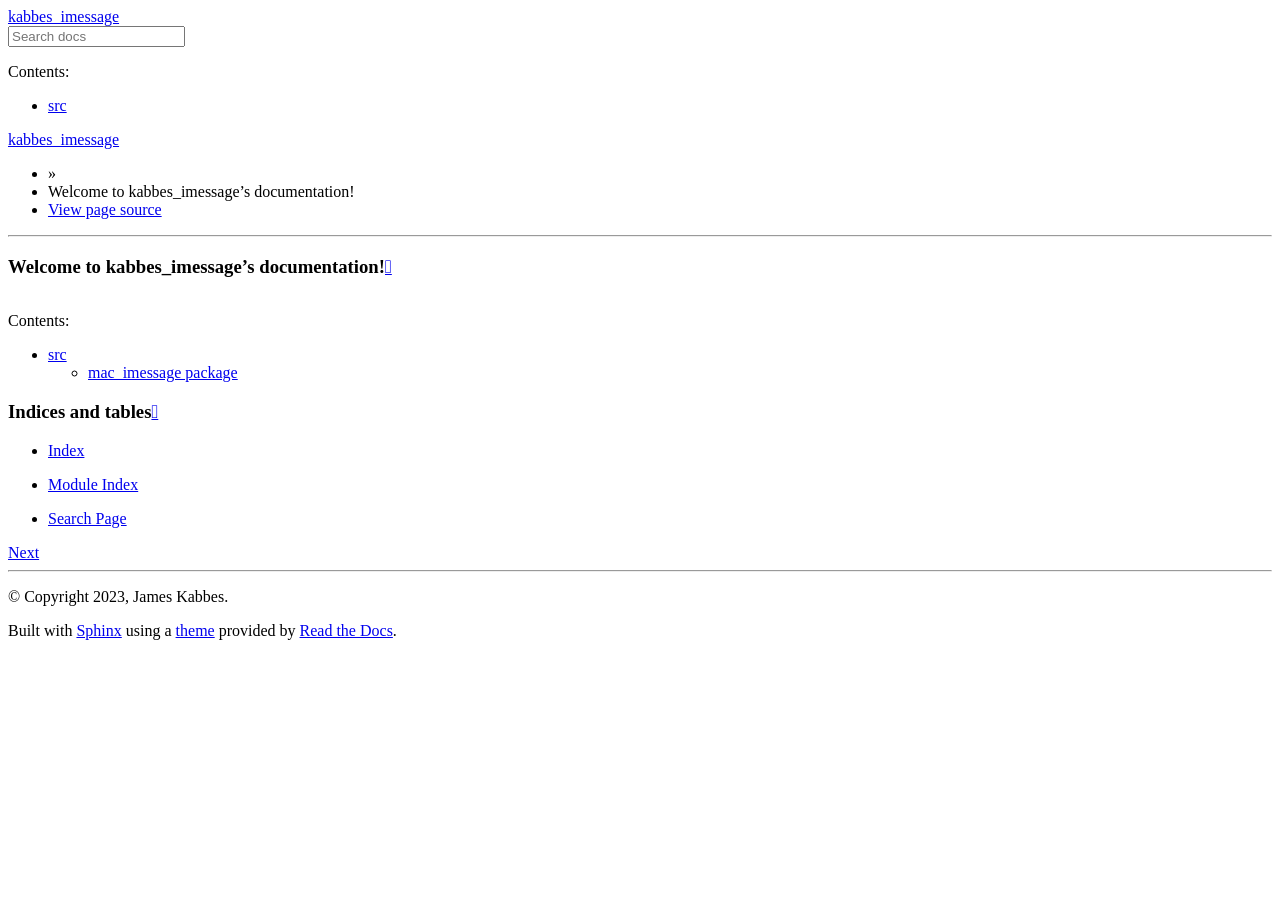
==== docs/index.html @ fc996953 "adding documentation" ====
<!DOCTYPE html>
<html class="writer-html5" lang="en" >
<head>
  <meta charset="utf-8" /><meta name="generator" content="Docutils 0.19: https://docutils.sourceforge.io/" />

  <meta name="viewport" content="width=device-width, initial-scale=1.0" />
  <title>Welcome to kabbes_imessage’s documentation! &mdash; kabbes_imessage 0.2.0 documentation</title>
      <link rel="stylesheet" href="_static/pygments.css" type="text/css" />
      <link rel="stylesheet" href="_static/css/theme.css" type="text/css" />
  <!--[if lt IE 9]>
    <script src="_static/js/html5shiv.min.js"></script>
  <![endif]-->
  
        <script data-url_root="./" id="documentation_options" src="_static/documentation_options.js"></script>
        <script src="_static/doctools.js"></script>
        <script src="_static/sphinx_highlight.js"></script>
    <script src="_static/js/theme.js"></script>
    <link rel="index" title="Index" href="genindex.html" />
    <link rel="search" title="Search" href="search.html" />
    <link rel="next" title="src" href="modules.html" /> 
</head>

<body class="wy-body-for-nav"> 
  <div class="wy-grid-for-nav">
    <nav data-toggle="wy-nav-shift" class="wy-nav-side">
      <div class="wy-side-scroll">
        <div class="wy-side-nav-search" >
            <a href="#" class="icon icon-home"> kabbes_imessage
          </a>
<div role="search">
  <form id="rtd-search-form" class="wy-form" action="search.html" method="get">
    <input type="text" name="q" placeholder="Search docs" />
    <input type="hidden" name="check_keywords" value="yes" />
    <input type="hidden" name="area" value="default" />
  </form>
</div>
        </div><div class="wy-menu wy-menu-vertical" data-spy="affix" role="navigation" aria-label="Navigation menu">
              <p class="caption" role="heading"><span class="caption-text">Contents:</span></p>
<ul>
<li class="toctree-l1"><a class="reference internal" href="modules.html">src</a></li>
</ul>

        </div>
      </div>
    </nav>

    <section data-toggle="wy-nav-shift" class="wy-nav-content-wrap"><nav class="wy-nav-top" aria-label="Mobile navigation menu" >
          <i data-toggle="wy-nav-top" class="fa fa-bars"></i>
          <a href="#">kabbes_imessage</a>
      </nav>

      <div class="wy-nav-content">
        <div class="rst-content">
          <div role="navigation" aria-label="Page navigation">
  <ul class="wy-breadcrumbs">
      <li><a href="#" class="icon icon-home"></a> &raquo;</li>
      <li>Welcome to kabbes_imessage’s documentation!</li>
      <li class="wy-breadcrumbs-aside">
            <a href="_sources/index.rst.txt" rel="nofollow"> View page source</a>
      </li>
  </ul>
  <hr/>
</div>
          <div role="main" class="document" itemscope="itemscope" itemtype="http://schema.org/Article">
           <div itemprop="articleBody">
             
  <section id="welcome-to-kabbes-imessage-s-documentation">
<h1>Welcome to kabbes_imessage’s documentation!<a class="headerlink" href="#welcome-to-kabbes-imessage-s-documentation" title="Permalink to this heading"></a></h1>
<table class="autosummary longtable docutils align-default">
<tbody>
</tbody>
</table>
<div class="toctree-wrapper compound">
<p class="caption" role="heading"><span class="caption-text">Contents:</span></p>
<ul>
<li class="toctree-l1"><a class="reference internal" href="modules.html">src</a><ul>
<li class="toctree-l2"><a class="reference internal" href="mac_imessage.html">mac_imessage package</a></li>
</ul>
</li>
</ul>
</div>
</section>
<section id="indices-and-tables">
<h1>Indices and tables<a class="headerlink" href="#indices-and-tables" title="Permalink to this heading"></a></h1>
<ul class="simple">
<li><p><a class="reference internal" href="genindex.html"><span class="std std-ref">Index</span></a></p></li>
<li><p><a class="reference internal" href="py-modindex.html"><span class="std std-ref">Module Index</span></a></p></li>
<li><p><a class="reference internal" href="search.html"><span class="std std-ref">Search Page</span></a></p></li>
</ul>
</section>


           </div>
          </div>
          <footer><div class="rst-footer-buttons" role="navigation" aria-label="Footer">
        <a href="modules.html" class="btn btn-neutral float-right" title="src" accesskey="n" rel="next">Next <span class="fa fa-arrow-circle-right" aria-hidden="true"></span></a>
    </div>

  <hr/>

  <div role="contentinfo">
    <p>&#169; Copyright 2023, James Kabbes.</p>
  </div>

  Built with <a href="https://www.sphinx-doc.org/">Sphinx</a> using a
    <a href="https://github.com/readthedocs/sphinx_rtd_theme">theme</a>
    provided by <a href="https://readthedocs.org">Read the Docs</a>.
   

</footer>
        </div>
      </div>
    </section>
  </div>
  <script>
      jQuery(function () {
          SphinxRtdTheme.Navigation.enable(true);
      });
  </script> 

</body>
</html>
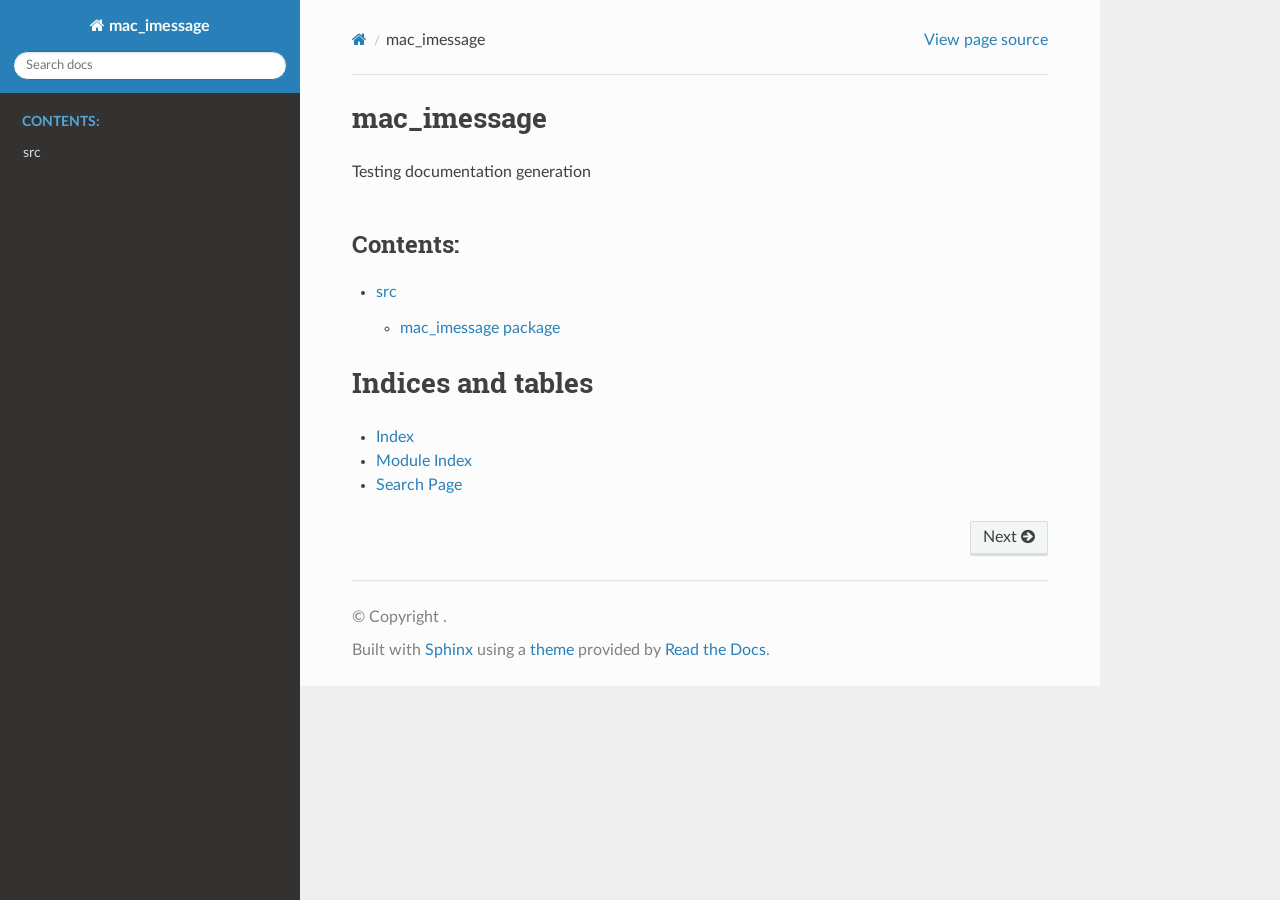
==== commit ef1112e9: "Auto-generated documentation for mac_imessage version 0.3.0" ====
--- a/docs/index.html
+++ b/docs/index.html
@@ -1,19 +1,23 @@
 <!DOCTYPE html>
-<html class="writer-html5" lang="en" >
+<html class="writer-html5" lang="en" data-content_root="./">
 <head>
-  <meta charset="utf-8" /><meta name="generator" content="Docutils 0.19: https://docutils.sourceforge.io/" />
+  <meta charset="utf-8" /><meta name="viewport" content="width=device-width, initial-scale=1" />
 
   <meta name="viewport" content="width=device-width, initial-scale=1.0" />
-  <title>Welcome to kabbes_imessage’s documentation! &mdash; kabbes_imessage 0.2.0 documentation</title>
-      <link rel="stylesheet" href="_static/pygments.css" type="text/css" />
-      <link rel="stylesheet" href="_static/css/theme.css" type="text/css" />
+  <title>mac_imessage &mdash; mac_imessage 0.3.0 documentation</title>
+      <link rel="stylesheet" type="text/css" href="_static/pygments.css?v=80d5e7a1" />
+      <link rel="stylesheet" type="text/css" href="_static/css/theme.css?v=19f00094" />
+
+  
   <!--[if lt IE 9]>
     <script src="_static/js/html5shiv.min.js"></script>
   <![endif]-->
   
-        <script data-url_root="./" id="documentation_options" src="_static/documentation_options.js"></script>
-        <script src="_static/doctools.js"></script>
-        <script src="_static/sphinx_highlight.js"></script>
+        <script src="_static/jquery.js?v=5d32c60e"></script>
+        <script src="_static/_sphinx_javascript_frameworks_compat.js?v=2cd50e6c"></script>
+        <script src="_static/documentation_options.js?v=e259d695"></script>
+        <script src="_static/doctools.js?v=9a2dae69"></script>
+        <script src="_static/sphinx_highlight.js?v=dc90522c"></script>
     <script src="_static/js/theme.js"></script>
     <link rel="index" title="Index" href="genindex.html" />
     <link rel="search" title="Search" href="search.html" />
@@ -25,11 +29,15 @@
     <nav data-toggle="wy-nav-shift" class="wy-nav-side">
       <div class="wy-side-scroll">
         <div class="wy-side-nav-search" >
-            <a href="#" class="icon icon-home"> kabbes_imessage
+
+          
+          
+          <a href="#" class="icon icon-home">
+            mac_imessage
           </a>
 <div role="search">
   <form id="rtd-search-form" class="wy-form" action="search.html" method="get">
-    <input type="text" name="q" placeholder="Search docs" />
+    <input type="text" name="q" placeholder="Search docs" aria-label="Search docs" />
     <input type="hidden" name="check_keywords" value="yes" />
     <input type="hidden" name="area" value="default" />
   </form>
@@ -46,15 +54,15 @@
 
     <section data-toggle="wy-nav-shift" class="wy-nav-content-wrap"><nav class="wy-nav-top" aria-label="Mobile navigation menu" >
           <i data-toggle="wy-nav-top" class="fa fa-bars"></i>
-          <a href="#">kabbes_imessage</a>
+          <a href="#">mac_imessage</a>
       </nav>
 
       <div class="wy-nav-content">
         <div class="rst-content">
           <div role="navigation" aria-label="Page navigation">
   <ul class="wy-breadcrumbs">
-      <li><a href="#" class="icon icon-home"></a> &raquo;</li>
-      <li>Welcome to kabbes_imessage’s documentation!</li>
+      <li><a href="#" class="icon icon-home" aria-label="Home"></a></li>
+      <li class="breadcrumb-item active">mac_imessage</li>
       <li class="wy-breadcrumbs-aside">
             <a href="_sources/index.rst.txt" rel="nofollow"> View page source</a>
       </li>
@@ -64,8 +72,9 @@
           <div role="main" class="document" itemscope="itemscope" itemtype="http://schema.org/Article">
            <div itemprop="articleBody">
              
-  <section id="welcome-to-kabbes-imessage-s-documentation">
-<h1>Welcome to kabbes_imessage’s documentation!<a class="headerlink" href="#welcome-to-kabbes-imessage-s-documentation" title="Permalink to this heading"></a></h1>
+  <section id="mac-imessage">
+<h1>mac_imessage<a class="headerlink" href="#mac-imessage" title="Link to this heading"></a></h1>
+<p>Testing documentation generation</p>
 <table class="autosummary longtable docutils align-default">
 <tbody>
 </tbody>
@@ -81,7 +90,7 @@
 </div>
 </section>
 <section id="indices-and-tables">
-<h1>Indices and tables<a class="headerlink" href="#indices-and-tables" title="Permalink to this heading"></a></h1>
+<h1>Indices and tables<a class="headerlink" href="#indices-and-tables" title="Link to this heading"></a></h1>
 <ul class="simple">
 <li><p><a class="reference internal" href="genindex.html"><span class="std std-ref">Index</span></a></p></li>
 <li><p><a class="reference internal" href="py-modindex.html"><span class="std std-ref">Module Index</span></a></p></li>
@@ -99,7 +108,7 @@
   <hr/>
 
   <div role="contentinfo">
-    <p>&#169; Copyright 2023, James Kabbes.</p>
+    <p>&#169; Copyright .</p>
   </div>
 
   Built with <a href="https://www.sphinx-doc.org/">Sphinx</a> using a
--- a/docs/_static/pygments.css
+++ b/docs/_static/pygments.css
@@ -0,0 +1,75 @@
+pre { line-height: 125%; }
+td.linenos .normal { color: inherit; background-color: transparent; padding-left: 5px; padding-right: 5px; }
+span.linenos { color: inherit; background-color: transparent; padding-left: 5px; padding-right: 5px; }
+td.linenos .special { color: #000000; background-color: #ffffc0; padding-left: 5px; padding-right: 5px; }
+span.linenos.special { color: #000000; background-color: #ffffc0; padding-left: 5px; padding-right: 5px; }
+.highlight .hll { background-color: #ffffcc }
+.highlight { background: #f8f8f8; }
+.highlight .c { color: #3D7B7B; font-style: italic } /* Comment */
+.highlight .err { border: 1px solid #FF0000 } /* Error */
+.highlight .k { color: #008000; font-weight: bold } /* Keyword */
+.highlight .o { color: #666666 } /* Operator */
+.highlight .ch { color: #3D7B7B; font-style: italic } /* Comment.Hashbang */
+.highlight .cm { color: #3D7B7B; font-style: italic } /* Comment.Multiline */
+.highlight .cp { color: #9C6500 } /* Comment.Preproc */
+.highlight .cpf { color: #3D7B7B; font-style: italic } /* Comment.PreprocFile */
+.highlight .c1 { color: #3D7B7B; font-style: italic } /* Comment.Single */
+.highlight .cs { color: #3D7B7B; font-style: italic } /* Comment.Special */
+.highlight .gd { color: #A00000 } /* Generic.Deleted */
+.highlight .ge { font-style: italic } /* Generic.Emph */
+.highlight .ges { font-weight: bold; font-style: italic } /* Generic.EmphStrong */
+.highlight .gr { color: #E40000 } /* Generic.Error */
+.highlight .gh { color: #000080; font-weight: bold } /* Generic.Heading */
+.highlight .gi { color: #008400 } /* Generic.Inserted */
+.highlight .go { color: #717171 } /* Generic.Output */
+.highlight .gp { color: #000080; font-weight: bold } /* Generic.Prompt */
+.highlight .gs { font-weight: bold } /* Generic.Strong */
+.highlight .gu { color: #800080; font-weight: bold } /* Generic.Subheading */
+.highlight .gt { color: #0044DD } /* Generic.Traceback */
+.highlight .kc { color: #008000; font-weight: bold } /* Keyword.Constant */
+.highlight .kd { color: #008000; font-weight: bold } /* Keyword.Declaration */
+.highlight .kn { color: #008000; font-weight: bold } /* Keyword.Namespace */
+.highlight .kp { color: #008000 } /* Keyword.Pseudo */
+.highlight .kr { color: #008000; font-weight: bold } /* Keyword.Reserved */
+.highlight .kt { color: #B00040 } /* Keyword.Type */
+.highlight .m { color: #666666 } /* Literal.Number */
+.highlight .s { color: #BA2121 } /* Literal.String */
+.highlight .na { color: #687822 } /* Name.Attribute */
+.highlight .nb { color: #008000 } /* Name.Builtin */
+.highlight .nc { color: #0000FF; font-weight: bold } /* Name.Class */
+.highlight .no { color: #880000 } /* Name.Constant */
+.highlight .nd { color: #AA22FF } /* Name.Decorator */
+.highlight .ni { color: #717171; font-weight: bold } /* Name.Entity */
+.highlight .ne { color: #CB3F38; font-weight: bold } /* Name.Exception */
+.highlight .nf { color: #0000FF } /* Name.Function */
+.highlight .nl { color: #767600 } /* Name.Label */
+.highlight .nn { color: #0000FF; font-weight: bold } /* Name.Namespace */
+.highlight .nt { color: #008000; font-weight: bold } /* Name.Tag */
+.highlight .nv { color: #19177C } /* Name.Variable */
+.highlight .ow { color: #AA22FF; font-weight: bold } /* Operator.Word */
+.highlight .w { color: #bbbbbb } /* Text.Whitespace */
+.highlight .mb { color: #666666 } /* Literal.Number.Bin */
+.highlight .mf { color: #666666 } /* Literal.Number.Float */
+.highlight .mh { color: #666666 } /* Literal.Number.Hex */
+.highlight .mi { color: #666666 } /* Literal.Number.Integer */
+.highlight .mo { color: #666666 } /* Literal.Number.Oct */
+.highlight .sa { color: #BA2121 } /* Literal.String.Affix */
+.highlight .sb { color: #BA2121 } /* Literal.String.Backtick */
+.highlight .sc { color: #BA2121 } /* Literal.String.Char */
+.highlight .dl { color: #BA2121 } /* Literal.String.Delimiter */
+.highlight .sd { color: #BA2121; font-style: italic } /* Literal.String.Doc */
+.highlight .s2 { color: #BA2121 } /* Literal.String.Double */
+.highlight .se { color: #AA5D1F; font-weight: bold } /* Literal.String.Escape */
+.highlight .sh { color: #BA2121 } /* Literal.String.Heredoc */
+.highlight .si { color: #A45A77; font-weight: bold } /* Literal.String.Interpol */
+.highlight .sx { color: #008000 } /* Literal.String.Other */
+.highlight .sr { color: #A45A77 } /* Literal.String.Regex */
+.highlight .s1 { color: #BA2121 } /* Literal.String.Single */
+.highlight .ss { color: #19177C } /* Literal.String.Symbol */
+.highlight .bp { color: #008000 } /* Name.Builtin.Pseudo */
+.highlight .fm { color: #0000FF } /* Name.Function.Magic */
+.highlight .vc { color: #19177C } /* Name.Variable.Class */
+.highlight .vg { color: #19177C } /* Name.Variable.Global */
+.highlight .vi { color: #19177C } /* Name.Variable.Instance */
+.highlight .vm { color: #19177C } /* Name.Variable.Magic */
+.highlight .il { color: #666666 } /* Literal.Number.Integer.Long */
--- a/docs/_static/css/theme.css
+++ b/docs/_static/css/theme.css
@@ -0,0 +1,4 @@
+html{box-sizing:border-box}*,:after,:before{box-sizing:inherit}article,aside,details,figcaption,figure,footer,header,hgroup,nav,section{display:block}audio,canvas,video{display:inline-block;*display:inline;*zoom:1}[hidden],audio:not([controls]){display:none}*{-webkit-box-sizing:border-box;-moz-box-sizing:border-box;box-sizing:border-box}html{font-size:100%;-webkit-text-size-adjust:100%;-ms-text-size-adjust:100%}body{margin:0}a:active,a:hover{outline:0}abbr[title]{border-bottom:1px dotted}b,strong{font-weight:700}blockquote{margin:0}dfn{font-style:italic}ins{background:#ff9;text-decoration:none}ins,mark{color:#000}mark{background:#ff0;font-style:italic;font-weight:700}.rst-content code,.rst-content tt,code,kbd,pre,samp{font-family:monospace,serif;_font-family:courier new,monospace;font-size:1em}pre{white-space:pre}q{quotes:none}q:after,q:before{content:"";content:none}small{font-size:85%}sub,sup{font-size:75%;line-height:0;position:relative;vertical-align:baseline}sup{top:-.5em}sub{bottom:-.25em}dl,ol,ul{margin:0;padding:0;list-style:none;list-style-image:none}li{list-style:none}dd{margin:0}img{border:0;-ms-interpolation-mode:bicubic;vertical-align:middle;max-width:100%}svg:not(:root){overflow:hidden}figure,form{margin:0}label{cursor:pointer}button,input,select,textarea{font-size:100%;margin:0;vertical-align:baseline;*vertical-align:middle}button,input{line-height:normal}button,input[type=button],input[type=reset],input[type=submit]{cursor:pointer;-webkit-appearance:button;*overflow:visible}button[disabled],input[disabled]{cursor:default}input[type=search]{-webkit-appearance:textfield;-moz-box-sizing:content-box;-webkit-box-sizing:content-box;box-sizing:content-box}textarea{resize:vertical}table{border-collapse:collapse;border-spacing:0}td{vertical-align:top}.chromeframe{margin:.2em 0;background:#ccc;color:#000;padding:.2em 0}.ir{display:block;border:0;text-indent:-999em;overflow:hidden;background-color:transparent;background-repeat:no-repeat;text-align:left;direction:ltr;*line-height:0}.ir br{display:none}.hidden{display:none!important;visibility:hidden}.visuallyhidden{border:0;clip:rect(0 0 0 0);height:1px;margin:-1px;overflow:hidden;padding:0;position:absolute;width:1px}.visuallyhidden.focusable:active,.visuallyhidden.focusable:focus{clip:auto;height:auto;margin:0;overflow:visible;position:static;width:auto}.invisible{visibility:hidden}.relative{position:relative}big,small{font-size:100%}@media print{body,html,section{background:none!important}*{box-shadow:none!important;text-shadow:none!important;filter:none!important;-ms-filter:none!important}a,a:visited{text-decoration:underline}.ir a:after,a[href^="#"]:after,a[href^="javascript:"]:after{content:""}blockquote,pre{page-break-inside:avoid}thead{display:table-header-group}img,tr{page-break-inside:avoid}img{max-width:100%!important}@page{margin:.5cm}.rst-content .toctree-wrapper>p.caption,h2,h3,p{orphans:3;widows:3}.rst-content .toctree-wrapper>p.caption,h2,h3{page-break-after:avoid}}.btn,.fa:before,.icon:before,.rst-content .admonition,.rst-content .admonition-title:before,.rst-content .admonition-todo,.rst-content .attention,.rst-content .caution,.rst-content .code-block-caption .headerlink:before,.rst-content .danger,.rst-content .eqno .headerlink:before,.rst-content .error,.rst-content .hint,.rst-content .important,.rst-content .note,.rst-content .seealso,.rst-content .tip,.rst-content .warning,.rst-content code.download span:first-child:before,.rst-content dl dt .headerlink:before,.rst-content h1 .headerlink:before,.rst-content h2 .headerlink:before,.rst-content h3 .headerlink:before,.rst-content h4 .headerlink:before,.rst-content h5 .headerlink:before,.rst-content h6 .headerlink:before,.rst-content p.caption .headerlink:before,.rst-content p .headerlink:before,.rst-content table>caption .headerlink:before,.rst-content tt.download span:first-child:before,.wy-alert,.wy-dropdown .caret:before,.wy-inline-validate.wy-inline-validate-danger .wy-input-context:before,.wy-inline-validate.wy-inline-validate-info .wy-input-context:before,.wy-inline-validate.wy-inline-validate-success .wy-input-context:before,.wy-inline-validate.wy-inline-validate-warning .wy-input-context:before,.wy-menu-vertical li.current>a button.toctree-expand:before,.wy-menu-vertical li.on a button.toctree-expand:before,.wy-menu-vertical li button.toctree-expand:before,input[type=color],input[type=date],input[type=datetime-local],input[type=datetime],input[type=email],input[type=month],input[type=number],input[type=password],input[type=search],input[type=tel],input[type=text],input[type=time],input[type=url],input[type=week],select,textarea{-webkit-font-smoothing:antialiased}.clearfix{*zoom:1}.clearfix:after,.clearfix:before{display:table;content:""}.clearfix:after{clear:both}/*!
+ *  Font Awesome 4.7.0 by @davegandy - http://fontawesome.io - @fontawesome
+ *  License - http://fontawesome.io/license (Font: SIL OFL 1.1, CSS: MIT License)
+ */@font-face{font-family:FontAwesome;src:url(fonts/fontawesome-webfont.eot?674f50d287a8c48dc19ba404d20fe713);src:url(fonts/fontawesome-webfont.eot?674f50d287a8c48dc19ba404d20fe713?#iefix&v=4.7.0) format("embedded-opentype"),url(fonts/fontawesome-webfont.woff2?af7ae505a9eed503f8b8e6982036873e) format("woff2"),url(fonts/fontawesome-webfont.woff?fee66e712a8a08eef5805a46892932ad) format("woff"),url(fonts/fontawesome-webfont.ttf?b06871f281fee6b241d60582ae9369b9) format("truetype"),url(fonts/fontawesome-webfont.svg?912ec66d7572ff821749319396470bde#fontawesomeregular) format("svg");font-weight:400;font-style:normal}.fa,.icon,.rst-content .admonition-title,.rst-content .code-block-caption .headerlink,.rst-content .eqno .headerlink,.rst-content code.download span:first-child,.rst-content dl dt .headerlink,.rst-content h1 .headerlink,.rst-content h2 .headerlink,.rst-content h3 .headerlink,.rst-content h4 .headerlink,.rst-content h5 .headerlink,.rst-content h6 .headerlink,.rst-content p.caption .headerlink,.rst-content p .headerlink,.rst-content table>caption .headerlink,.rst-content tt.download span:first-child,.wy-menu-vertical li.current>a button.toctree-expand,.wy-menu-vertical li.on a button.toctree-expand,.wy-menu-vertical li button.toctree-expand{display:inline-block;font:normal normal normal 14px/1 FontAwesome;font-size:inherit;text-rendering:auto;-webkit-font-smoothing:antialiased;-moz-osx-font-smoothing:grayscale}.fa-lg{font-size:1.33333em;line-height:.75em;vertical-align:-15%}.fa-2x{font-size:2em}.fa-3x{font-size:3em}.fa-4x{font-size:4em}.fa-5x{font-size:5em}.fa-fw{width:1.28571em;text-align:center}.fa-ul{padding-left:0;margin-left:2.14286em;list-style-type:none}.fa-ul>li{position:relative}.fa-li{position:absolute;left:-2.14286em;width:2.14286em;top:.14286em;text-align:center}.fa-li.fa-lg{left:-1.85714em}.fa-border{padding:.2em .25em .15em;border:.08em solid #eee;border-radius:.1em}.fa-pull-left{float:left}.fa-pull-right{float:right}.fa-pull-left.icon,.fa.fa-pull-left,.rst-content .code-block-caption .fa-pull-left.headerlink,.rst-content .eqno .fa-pull-left.headerlink,.rst-content .fa-pull-left.admonition-title,.rst-content code.download span.fa-pull-left:first-child,.rst-content dl dt .fa-pull-left.headerlink,.rst-content h1 .fa-pull-left.headerlink,.rst-content h2 .fa-pull-left.headerlink,.rst-content h3 .fa-pull-left.headerlink,.rst-content h4 .fa-pull-left.headerlink,.rst-content h5 .fa-pull-left.headerlink,.rst-content h6 .fa-pull-left.headerlink,.rst-content p .fa-pull-left.headerlink,.rst-content table>caption .fa-pull-left.headerlink,.rst-content tt.download span.fa-pull-left:first-child,.wy-menu-vertical li.current>a button.fa-pull-left.toctree-expand,.wy-menu-vertical li.on a button.fa-pull-left.toctree-expand,.wy-menu-vertical li button.fa-pull-left.toctree-expand{margin-right:.3em}.fa-pull-right.icon,.fa.fa-pull-right,.rst-content .code-block-caption .fa-pull-right.headerlink,.rst-content .eqno .fa-pull-right.headerlink,.rst-content .fa-pull-right.admonition-title,.rst-content code.download span.fa-pull-right:first-child,.rst-content dl dt .fa-pull-right.headerlink,.rst-content h1 .fa-pull-right.headerlink,.rst-content h2 .fa-pull-right.headerlink,.rst-content h3 .fa-pull-right.headerlink,.rst-content h4 .fa-pull-right.headerlink,.rst-content h5 .fa-pull-right.headerlink,.rst-content h6 .fa-pull-right.headerlink,.rst-content p .fa-pull-right.headerlink,.rst-content table>caption .fa-pull-right.headerlink,.rst-content tt.download span.fa-pull-right:first-child,.wy-menu-vertical li.current>a button.fa-pull-right.toctree-expand,.wy-menu-vertical li.on a button.fa-pull-right.toctree-expand,.wy-menu-vertical li button.fa-pull-right.toctree-expand{margin-left:.3em}.pull-right{float:right}.pull-left{float:left}.fa.pull-left,.pull-left.icon,.rst-content .code-block-caption .pull-left.headerlink,.rst-content .eqno .pull-left.headerlink,.rst-content .pull-left.admonition-title,.rst-content code.download span.pull-left:first-child,.rst-content dl dt .pull-left.headerlink,.rst-content h1 .pull-left.headerlink,.rst-content h2 .pull-left.headerlink,.rst-content h3 .pull-left.headerlink,.rst-content h4 .pull-left.headerlink,.rst-content h5 .pull-left.headerlink,.rst-content h6 .pull-left.headerlink,.rst-content p .pull-left.headerlink,.rst-content table>caption .pull-left.headerlink,.rst-content tt.download span.pull-left:first-child,.wy-menu-vertical li.current>a button.pull-left.toctree-expand,.wy-menu-vertical li.on a button.pull-left.toctree-expand,.wy-menu-vertical li button.pull-left.toctree-expand{margin-right:.3em}.fa.pull-right,.pull-right.icon,.rst-content .code-block-caption .pull-right.headerlink,.rst-content .eqno .pull-right.headerlink,.rst-content .pull-right.admonition-title,.rst-content code.download span.pull-right:first-child,.rst-content dl dt .pull-right.headerlink,.rst-content h1 .pull-right.headerlink,.rst-content h2 .pull-right.headerlink,.rst-content h3 .pull-right.headerlink,.rst-content h4 .pull-right.headerlink,.rst-content h5 .pull-right.headerlink,.rst-content h6 .pull-right.headerlink,.rst-content p .pull-right.headerlink,.rst-content table>caption .pull-right.headerlink,.rst-content tt.download span.pull-right:first-child,.wy-menu-vertical li.current>a button.pull-right.toctree-expand,.wy-menu-vertical li.on a button.pull-right.toctree-expand,.wy-menu-vertical li button.pull-right.toctree-expand{margin-left:.3em}.fa-spin{-webkit-animation:fa-spin 2s linear infinite;animation:fa-spin 2s linear infinite}.fa-pulse{-webkit-animation:fa-spin 1s steps(8) infinite;animation:fa-spin 1s steps(8) infinite}@-webkit-keyframes fa-spin{0%{-webkit-transform:rotate(0deg);transform:rotate(0deg)}to{-webkit-transform:rotate(359deg);transform:rotate(359deg)}}@keyframes fa-spin{0%{-webkit-transform:rotate(0deg);transform:rotate(0deg)}to{-webkit-transform:rotate(359deg);transform:rotate(359deg)}}.fa-rotate-90{-ms-filter:"progid:DXImageTransform.Microsoft.BasicImage(rotation=1)";-webkit-transform:rotate(90deg);-ms-transform:rotate(90deg);transform:rotate(90deg)}.fa-rotate-180{-ms-filter:"progid:DXImageTransform.Microsoft.BasicImage(rotation=2)";-webkit-transform:rotate(180deg);-ms-transform:rotate(180deg);transform:rotate(180deg)}.fa-rotate-270{-ms-filter:"progid:DXImageTransform.Microsoft.BasicImage(rotation=3)";-webkit-transform:rotate(270deg);-ms-transform:rotate(270deg);transform:rotate(270deg)}.fa-flip-horizontal{-ms-filter:"progid:DXImageTransform.Microsoft.BasicImage(rotation=0, mirror=1)";-webkit-transform:scaleX(-1);-ms-transform:scaleX(-1);transform:scaleX(-1)}.fa-flip-vertical{-ms-filter:"progid:DXImageTransform.Microsoft.BasicImage(rotation=2, mirror=1)";-webkit-transform:scaleY(-1);-ms-transform:scaleY(-1);transform:scaleY(-1)}:root .fa-flip-horizontal,:root .fa-flip-vertical,:root .fa-rotate-90,:root .fa-rotate-180,:root .fa-rotate-270{filter:none}.fa-stack{position:relative;display:inline-block;width:2em;height:2em;line-height:2em;vertical-align:middle}.fa-stack-1x,.fa-stack-2x{position:absolute;left:0;width:100%;text-align:center}.fa-stack-1x{line-height:inherit}.fa-stack-2x{font-size:2em}.fa-inverse{color:#fff}.fa-glass:before{content:""}.fa-music:before{content:""}.fa-search:before,.icon-search:before{content:""}.fa-envelope-o:before{content:""}.fa-heart:before{content:""}.fa-star:before{content:""}.fa-star-o:before{content:""}.fa-user:before{content:""}.fa-film:before{content:""}.fa-th-large:before{content:""}.fa-th:before{content:""}.fa-th-list:before{content:""}.fa-check:before{content:""}.fa-close:before,.fa-remove:before,.fa-times:before{content:""}.fa-search-plus:before{content:""}.fa-search-minus:before{content:""}.fa-power-off:before{content:""}.fa-signal:before{content:""}.fa-cog:before,.fa-gear:before{content:""}.fa-trash-o:before{content:""}.fa-home:before,.icon-home:before{content:""}.fa-file-o:before{content:""}.fa-clock-o:before{content:""}.fa-road:before{content:""}.fa-download:before,.rst-content code.download span:first-child:before,.rst-content tt.download span:first-child:before{content:""}.fa-arrow-circle-o-down:before{content:""}.fa-arrow-circle-o-up:before{content:""}.fa-inbox:before{content:""}.fa-play-circle-o:before{content:""}.fa-repeat:before,.fa-rotate-right:before{content:""}.fa-refresh:before{content:""}.fa-list-alt:before{content:""}.fa-lock:before{content:""}.fa-flag:before{content:""}.fa-headphones:before{content:""}.fa-volume-off:before{content:""}.fa-volume-down:before{content:""}.fa-volume-up:before{content:""}.fa-qrcode:before{content:""}.fa-barcode:before{content:""}.fa-tag:before{content:""}.fa-tags:before{content:""}.fa-book:before,.icon-book:before{content:""}.fa-bookmark:before{content:""}.fa-print:before{content:""}.fa-camera:before{content:""}.fa-font:before{content:""}.fa-bold:before{content:""}.fa-italic:before{content:""}.fa-text-height:before{content:""}.fa-text-width:before{content:""}.fa-align-left:before{content:""}.fa-align-center:before{content:""}.fa-align-right:before{content:""}.fa-align-justify:before{content:""}.fa-list:before{content:""}.fa-dedent:before,.fa-outdent:before{content:""}.fa-indent:before{content:""}.fa-video-camera:before{content:""}.fa-image:before,.fa-photo:before,.fa-picture-o:before{content:""}.fa-pencil:before{content:""}.fa-map-marker:before{content:""}.fa-adjust:before{content:""}.fa-tint:before{content:""}.fa-edit:before,.fa-pencil-square-o:before{content:""}.fa-share-square-o:before{content:""}.fa-check-square-o:before{content:""}.fa-arrows:before{content:""}.fa-step-backward:before{content:""}.fa-fast-backward:before{content:""}.fa-backward:before{content:""}.fa-play:before{content:""}.fa-pause:before{content:""}.fa-stop:before{content:""}.fa-forward:before{content:""}.fa-fast-forward:before{content:""}.fa-step-forward:before{content:""}.fa-eject:before{content:""}.fa-chevron-left:before{content:""}.fa-chevron-right:before{content:""}.fa-plus-circle:before{content:""}.fa-minus-circle:before{content:""}.fa-times-circle:before,.wy-inline-validate.wy-inline-validate-danger .wy-input-context:before{content:""}.fa-check-circle:before,.wy-inline-validate.wy-inline-validate-success .wy-input-context:before{content:""}.fa-question-circle:before{content:""}.fa-info-circle:before{content:""}.fa-crosshairs:before{content:""}.fa-times-circle-o:before{content:""}.fa-check-circle-o:before{content:""}.fa-ban:before{content:""}.fa-arrow-left:before{content:""}.fa-arrow-right:before{content:""}.fa-arrow-up:before{content:""}.fa-arrow-down:before{content:""}.fa-mail-forward:before,.fa-share:before{content:""}.fa-expand:before{content:""}.fa-compress:before{content:""}.fa-plus:before{content:""}.fa-minus:before{content:""}.fa-asterisk:before{content:""}.fa-exclamation-circle:before,.rst-content .admonition-title:before,.wy-inline-validate.wy-inline-validate-info .wy-input-context:before,.wy-inline-validate.wy-inline-validate-warning .wy-input-context:before{content:""}.fa-gift:before{content:""}.fa-leaf:before{content:""}.fa-fire:before,.icon-fire:before{content:""}.fa-eye:before{content:""}.fa-eye-slash:before{content:""}.fa-exclamation-triangle:before,.fa-warning:before{content:""}.fa-plane:before{content:""}.fa-calendar:before{content:""}.fa-random:before{content:""}.fa-comment:before{content:""}.fa-magnet:before{content:""}.fa-chevron-up:before{content:""}.fa-chevron-down:before{content:""}.fa-retweet:before{content:""}.fa-shopping-cart:before{content:""}.fa-folder:before{content:""}.fa-folder-open:before{content:""}.fa-arrows-v:before{content:""}.fa-arrows-h:before{content:""}.fa-bar-chart-o:before,.fa-bar-chart:before{content:""}.fa-twitter-square:before{content:""}.fa-facebook-square:before{content:""}.fa-camera-retro:before{content:""}.fa-key:before{content:""}.fa-cogs:before,.fa-gears:before{content:""}.fa-comments:before{content:""}.fa-thumbs-o-up:before{content:""}.fa-thumbs-o-down:before{content:""}.fa-star-half:before{content:""}.fa-heart-o:before{content:""}.fa-sign-out:before{content:""}.fa-linkedin-square:before{content:""}.fa-thumb-tack:before{content:""}.fa-external-link:before{content:""}.fa-sign-in:before{content:""}.fa-trophy:before{content:""}.fa-github-square:before{content:""}.fa-upload:before{content:""}.fa-lemon-o:before{content:""}.fa-phone:before{content:""}.fa-square-o:before{content:""}.fa-bookmark-o:before{content:""}.fa-phone-square:before{content:""}.fa-twitter:before{content:""}.fa-facebook-f:before,.fa-facebook:before{content:""}.fa-github:before,.icon-github:before{content:""}.fa-unlock:before{content:""}.fa-credit-card:before{content:""}.fa-feed:before,.fa-rss:before{content:""}.fa-hdd-o:before{content:""}.fa-bullhorn:before{content:""}.fa-bell:before{content:""}.fa-certificate:before{content:""}.fa-hand-o-right:before{content:""}.fa-hand-o-left:before{content:""}.fa-hand-o-up:before{content:""}.fa-hand-o-down:before{content:""}.fa-arrow-circle-left:before,.icon-circle-arrow-left:before{content:""}.fa-arrow-circle-right:before,.icon-circle-arrow-right:before{content:""}.fa-arrow-circle-up:before{content:""}.fa-arrow-circle-down:before{content:""}.fa-globe:before{content:""}.fa-wrench:before{content:""}.fa-tasks:before{content:""}.fa-filter:before{content:""}.fa-briefcase:before{content:""}.fa-arrows-alt:before{content:""}.fa-group:before,.fa-users:before{content:""}.fa-chain:before,.fa-link:before,.icon-link:before{content:""}.fa-cloud:before{content:""}.fa-flask:before{content:""}.fa-cut:before,.fa-scissors:before{content:""}.fa-copy:before,.fa-files-o:before{content:""}.fa-paperclip:before{content:""}.fa-floppy-o:before,.fa-save:before{content:""}.fa-square:before{content:""}.fa-bars:before,.fa-navicon:before,.fa-reorder:before{content:""}.fa-list-ul:before{content:""}.fa-list-ol:before{content:""}.fa-strikethrough:before{content:""}.fa-underline:before{content:""}.fa-table:before{content:""}.fa-magic:before{content:""}.fa-truck:before{content:""}.fa-pinterest:before{content:""}.fa-pinterest-square:before{content:""}.fa-google-plus-square:before{content:""}.fa-google-plus:before{content:""}.fa-money:before{content:""}.fa-caret-down:before,.icon-caret-down:before,.wy-dropdown .caret:before{content:""}.fa-caret-up:before{content:""}.fa-caret-left:before{content:""}.fa-caret-right:before{content:""}.fa-columns:before{content:""}.fa-sort:before,.fa-unsorted:before{content:""}.fa-sort-desc:before,.fa-sort-down:before{content:""}.fa-sort-asc:before,.fa-sort-up:before{content:""}.fa-envelope:before{content:""}.fa-linkedin:before{content:""}.fa-rotate-left:before,.fa-undo:before{content:""}.fa-gavel:before,.fa-legal:before{content:""}.fa-dashboard:before,.fa-tachometer:before{content:""}.fa-comment-o:before{content:""}.fa-comments-o:before{content:""}.fa-bolt:before,.fa-flash:before{content:""}.fa-sitemap:before{content:""}.fa-umbrella:before{content:""}.fa-clipboard:before,.fa-paste:before{content:""}.fa-lightbulb-o:before{content:""}.fa-exchange:before{content:""}.fa-cloud-download:before{content:""}.fa-cloud-upload:before{content:""}.fa-user-md:before{content:""}.fa-stethoscope:before{content:""}.fa-suitcase:before{content:""}.fa-bell-o:before{content:""}.fa-coffee:before{content:""}.fa-cutlery:before{content:""}.fa-file-text-o:before{content:""}.fa-building-o:before{content:""}.fa-hospital-o:before{content:""}.fa-ambulance:before{content:""}.fa-medkit:before{content:""}.fa-fighter-jet:before{content:""}.fa-beer:before{content:""}.fa-h-square:before{content:""}.fa-plus-square:before{content:""}.fa-angle-double-left:before{content:""}.fa-angle-double-right:before{content:""}.fa-angle-double-up:before{content:""}.fa-angle-double-down:before{content:""}.fa-angle-left:before{content:""}.fa-angle-right:before{content:""}.fa-angle-up:before{content:""}.fa-angle-down:before{content:""}.fa-desktop:before{content:""}.fa-laptop:before{content:""}.fa-tablet:before{content:""}.fa-mobile-phone:before,.fa-mobile:before{content:""}.fa-circle-o:before{content:""}.fa-quote-left:before{content:""}.fa-quote-right:before{content:""}.fa-spinner:before{content:""}.fa-circle:before{content:""}.fa-mail-reply:before,.fa-reply:before{content:""}.fa-github-alt:before{content:""}.fa-folder-o:before{content:""}.fa-folder-open-o:before{content:""}.fa-smile-o:before{content:""}.fa-frown-o:before{content:""}.fa-meh-o:before{content:""}.fa-gamepad:before{content:""}.fa-keyboard-o:before{content:""}.fa-flag-o:before{content:""}.fa-flag-checkered:before{content:""}.fa-terminal:before{content:""}.fa-code:before{content:""}.fa-mail-reply-all:before,.fa-reply-all:before{content:""}.fa-star-half-empty:before,.fa-star-half-full:before,.fa-star-half-o:before{content:""}.fa-location-arrow:before{content:""}.fa-crop:before{content:""}.fa-code-fork:before{content:""}.fa-chain-broken:before,.fa-unlink:before{content:""}.fa-question:before{content:""}.fa-info:before{content:""}.fa-exclamation:before{content:""}.fa-superscript:before{content:""}.fa-subscript:before{content:""}.fa-eraser:before{content:""}.fa-puzzle-piece:before{content:""}.fa-microphone:before{content:""}.fa-microphone-slash:before{content:""}.fa-shield:before{content:""}.fa-calendar-o:before{content:""}.fa-fire-extinguisher:before{content:""}.fa-rocket:before{content:""}.fa-maxcdn:before{content:""}.fa-chevron-circle-left:before{content:""}.fa-chevron-circle-right:before{content:""}.fa-chevron-circle-up:before{content:""}.fa-chevron-circle-down:before{content:""}.fa-html5:before{content:""}.fa-css3:before{content:""}.fa-anchor:before{content:""}.fa-unlock-alt:before{content:""}.fa-bullseye:before{content:""}.fa-ellipsis-h:before{content:""}.fa-ellipsis-v:before{content:""}.fa-rss-square:before{content:""}.fa-play-circle:before{content:""}.fa-ticket:before{content:""}.fa-minus-square:before{content:""}.fa-minus-square-o:before,.wy-menu-vertical li.current>a button.toctree-expand:before,.wy-menu-vertical li.on a button.toctree-expand:before{content:""}.fa-level-up:before{content:""}.fa-level-down:before{content:""}.fa-check-square:before{content:""}.fa-pencil-square:before{content:""}.fa-external-link-square:before{content:""}.fa-share-square:before{content:""}.fa-compass:before{content:""}.fa-caret-square-o-down:before,.fa-toggle-down:before{content:""}.fa-caret-square-o-up:before,.fa-toggle-up:before{content:""}.fa-caret-square-o-right:before,.fa-toggle-right:before{content:""}.fa-eur:before,.fa-euro:before{content:""}.fa-gbp:before{content:""}.fa-dollar:before,.fa-usd:before{content:""}.fa-inr:before,.fa-rupee:before{content:""}.fa-cny:before,.fa-jpy:before,.fa-rmb:before,.fa-yen:before{content:""}.fa-rouble:before,.fa-rub:before,.fa-ruble:before{content:""}.fa-krw:before,.fa-won:before{content:""}.fa-bitcoin:before,.fa-btc:before{content:""}.fa-file:before{content:""}.fa-file-text:before{content:""}.fa-sort-alpha-asc:before{content:""}.fa-sort-alpha-desc:before{content:""}.fa-sort-amount-asc:before{content:""}.fa-sort-amount-desc:before{content:""}.fa-sort-numeric-asc:before{content:""}.fa-sort-numeric-desc:before{content:""}.fa-thumbs-up:before{content:""}.fa-thumbs-down:before{content:""}.fa-youtube-square:before{content:""}.fa-youtube:before{content:""}.fa-xing:before{content:""}.fa-xing-square:before{content:""}.fa-youtube-play:before{content:""}.fa-dropbox:before{content:""}.fa-stack-overflow:before{content:""}.fa-instagram:before{content:""}.fa-flickr:before{content:""}.fa-adn:before{content:""}.fa-bitbucket:before,.icon-bitbucket:before{content:""}.fa-bitbucket-square:before{content:""}.fa-tumblr:before{content:""}.fa-tumblr-square:before{content:""}.fa-long-arrow-down:before{content:""}.fa-long-arrow-up:before{content:""}.fa-long-arrow-left:before{content:""}.fa-long-arrow-right:before{content:""}.fa-apple:before{content:""}.fa-windows:before{content:""}.fa-android:before{content:""}.fa-linux:before{content:""}.fa-dribbble:before{content:""}.fa-skype:before{content:""}.fa-foursquare:before{content:""}.fa-trello:before{content:""}.fa-female:before{content:""}.fa-male:before{content:""}.fa-gittip:before,.fa-gratipay:before{content:""}.fa-sun-o:before{content:""}.fa-moon-o:before{content:""}.fa-archive:before{content:""}.fa-bug:before{content:""}.fa-vk:before{content:""}.fa-weibo:before{content:""}.fa-renren:before{content:""}.fa-pagelines:before{content:""}.fa-stack-exchange:before{content:""}.fa-arrow-circle-o-right:before{content:""}.fa-arrow-circle-o-left:before{content:""}.fa-caret-square-o-left:before,.fa-toggle-left:before{content:""}.fa-dot-circle-o:before{content:""}.fa-wheelchair:before{content:""}.fa-vimeo-square:before{content:""}.fa-try:before,.fa-turkish-lira:before{content:""}.fa-plus-square-o:before,.wy-menu-vertical li button.toctree-expand:before{content:""}.fa-space-shuttle:before{content:""}.fa-slack:before{content:""}.fa-envelope-square:before{content:""}.fa-wordpress:before{content:""}.fa-openid:before{content:""}.fa-bank:before,.fa-institution:before,.fa-university:before{content:""}.fa-graduation-cap:before,.fa-mortar-board:before{content:""}.fa-yahoo:before{content:""}.fa-google:before{content:""}.fa-reddit:before{content:""}.fa-reddit-square:before{content:""}.fa-stumbleupon-circle:before{content:""}.fa-stumbleupon:before{content:""}.fa-delicious:before{content:""}.fa-digg:before{content:""}.fa-pied-piper-pp:before{content:""}.fa-pied-piper-alt:before{content:""}.fa-drupal:before{content:""}.fa-joomla:before{content:""}.fa-language:before{content:""}.fa-fax:before{content:""}.fa-building:before{content:""}.fa-child:before{content:""}.fa-paw:before{content:""}.fa-spoon:before{content:""}.fa-cube:before{content:""}.fa-cubes:before{content:""}.fa-behance:before{content:""}.fa-behance-square:before{content:""}.fa-steam:before{content:""}.fa-steam-square:before{content:""}.fa-recycle:before{content:""}.fa-automobile:before,.fa-car:before{content:""}.fa-cab:before,.fa-taxi:before{content:""}.fa-tree:before{content:""}.fa-spotify:before{content:""}.fa-deviantart:before{content:""}.fa-soundcloud:before{content:""}.fa-database:before{content:""}.fa-file-pdf-o:before{content:""}.fa-file-word-o:before{content:""}.fa-file-excel-o:before{content:""}.fa-file-powerpoint-o:before{content:""}.fa-file-image-o:before,.fa-file-photo-o:before,.fa-file-picture-o:before{content:""}.fa-file-archive-o:before,.fa-file-zip-o:before{content:""}.fa-file-audio-o:before,.fa-file-sound-o:before{content:""}.fa-file-movie-o:before,.fa-file-video-o:before{content:""}.fa-file-code-o:before{content:""}.fa-vine:before{content:""}.fa-codepen:before{content:""}.fa-jsfiddle:before{content:""}.fa-life-bouy:before,.fa-life-buoy:before,.fa-life-ring:before,.fa-life-saver:before,.fa-support:before{content:""}.fa-circle-o-notch:before{content:""}.fa-ra:before,.fa-rebel:before,.fa-resistance:before{content:""}.fa-empire:before,.fa-ge:before{content:""}.fa-git-square:before{content:""}.fa-git:before{content:""}.fa-hacker-news:before,.fa-y-combinator-square:before,.fa-yc-square:before{content:""}.fa-tencent-weibo:before{content:""}.fa-qq:before{content:""}.fa-wechat:before,.fa-weixin:before{content:""}.fa-paper-plane:before,.fa-send:before{content:""}.fa-paper-plane-o:before,.fa-send-o:before{content:""}.fa-history:before{content:""}.fa-circle-thin:before{content:""}.fa-header:before{content:""}.fa-paragraph:before{content:""}.fa-sliders:before{content:""}.fa-share-alt:before{content:""}.fa-share-alt-square:before{content:""}.fa-bomb:before{content:""}.fa-futbol-o:before,.fa-soccer-ball-o:before{content:""}.fa-tty:before{content:""}.fa-binoculars:before{content:""}.fa-plug:before{content:""}.fa-slideshare:before{content:""}.fa-twitch:before{content:""}.fa-yelp:before{content:""}.fa-newspaper-o:before{content:""}.fa-wifi:before{content:""}.fa-calculator:before{content:""}.fa-paypal:before{content:""}.fa-google-wallet:before{content:""}.fa-cc-visa:before{content:""}.fa-cc-mastercard:before{content:""}.fa-cc-discover:before{content:""}.fa-cc-amex:before{content:""}.fa-cc-paypal:before{content:""}.fa-cc-stripe:before{content:""}.fa-bell-slash:before{content:""}.fa-bell-slash-o:before{content:""}.fa-trash:before{content:""}.fa-copyright:before{content:""}.fa-at:before{content:""}.fa-eyedropper:before{content:""}.fa-paint-brush:before{content:""}.fa-birthday-cake:before{content:""}.fa-area-chart:before{content:""}.fa-pie-chart:before{content:""}.fa-line-chart:before{content:""}.fa-lastfm:before{content:""}.fa-lastfm-square:before{content:""}.fa-toggle-off:before{content:""}.fa-toggle-on:before{content:""}.fa-bicycle:before{content:""}.fa-bus:before{content:""}.fa-ioxhost:before{content:""}.fa-angellist:before{content:""}.fa-cc:before{content:""}.fa-ils:before,.fa-shekel:before,.fa-sheqel:before{content:""}.fa-meanpath:before{content:""}.fa-buysellads:before{content:""}.fa-connectdevelop:before{content:""}.fa-dashcube:before{content:""}.fa-forumbee:before{content:""}.fa-leanpub:before{content:""}.fa-sellsy:before{content:""}.fa-shirtsinbulk:before{content:""}.fa-simplybuilt:before{content:""}.fa-skyatlas:before{content:""}.fa-cart-plus:before{content:""}.fa-cart-arrow-down:before{content:""}.fa-diamond:before{content:""}.fa-ship:before{content:""}.fa-user-secret:before{content:""}.fa-motorcycle:before{content:""}.fa-street-view:before{content:""}.fa-heartbeat:before{content:""}.fa-venus:before{content:""}.fa-mars:before{content:""}.fa-mercury:before{content:""}.fa-intersex:before,.fa-transgender:before{content:""}.fa-transgender-alt:before{content:""}.fa-venus-double:before{content:""}.fa-mars-double:before{content:""}.fa-venus-mars:before{content:""}.fa-mars-stroke:before{content:""}.fa-mars-stroke-v:before{content:""}.fa-mars-stroke-h:before{content:""}.fa-neuter:before{content:""}.fa-genderless:before{content:""}.fa-facebook-official:before{content:""}.fa-pinterest-p:before{content:""}.fa-whatsapp:before{content:""}.fa-server:before{content:""}.fa-user-plus:before{content:""}.fa-user-times:before{content:""}.fa-bed:before,.fa-hotel:before{content:""}.fa-viacoin:before{content:""}.fa-train:before{content:""}.fa-subway:before{content:""}.fa-medium:before{content:""}.fa-y-combinator:before,.fa-yc:before{content:""}.fa-optin-monster:before{content:""}.fa-opencart:before{content:""}.fa-expeditedssl:before{content:""}.fa-battery-4:before,.fa-battery-full:before,.fa-battery:before{content:""}.fa-battery-3:before,.fa-battery-three-quarters:before{content:""}.fa-battery-2:before,.fa-battery-half:before{content:""}.fa-battery-1:before,.fa-battery-quarter:before{content:""}.fa-battery-0:before,.fa-battery-empty:before{content:""}.fa-mouse-pointer:before{content:""}.fa-i-cursor:before{content:""}.fa-object-group:before{content:""}.fa-object-ungroup:before{content:""}.fa-sticky-note:before{content:""}.fa-sticky-note-o:before{content:""}.fa-cc-jcb:before{content:""}.fa-cc-diners-club:before{content:""}.fa-clone:before{content:""}.fa-balance-scale:before{content:""}.fa-hourglass-o:before{content:""}.fa-hourglass-1:before,.fa-hourglass-start:before{content:""}.fa-hourglass-2:before,.fa-hourglass-half:before{content:""}.fa-hourglass-3:before,.fa-hourglass-end:before{content:""}.fa-hourglass:before{content:""}.fa-hand-grab-o:before,.fa-hand-rock-o:before{content:""}.fa-hand-paper-o:before,.fa-hand-stop-o:before{content:""}.fa-hand-scissors-o:before{content:""}.fa-hand-lizard-o:before{content:""}.fa-hand-spock-o:before{content:""}.fa-hand-pointer-o:before{content:""}.fa-hand-peace-o:before{content:""}.fa-trademark:before{content:""}.fa-registered:before{content:""}.fa-creative-commons:before{content:""}.fa-gg:before{content:""}.fa-gg-circle:before{content:""}.fa-tripadvisor:before{content:""}.fa-odnoklassniki:before{content:""}.fa-odnoklassniki-square:before{content:""}.fa-get-pocket:before{content:""}.fa-wikipedia-w:before{content:""}.fa-safari:before{content:""}.fa-chrome:before{content:""}.fa-firefox:before{content:""}.fa-opera:before{content:""}.fa-internet-explorer:before{content:""}.fa-television:before,.fa-tv:before{content:""}.fa-contao:before{content:""}.fa-500px:before{content:""}.fa-amazon:before{content:""}.fa-calendar-plus-o:before{content:""}.fa-calendar-minus-o:before{content:""}.fa-calendar-times-o:before{content:""}.fa-calendar-check-o:before{content:""}.fa-industry:before{content:""}.fa-map-pin:before{content:""}.fa-map-signs:before{content:""}.fa-map-o:before{content:""}.fa-map:before{content:""}.fa-commenting:before{content:""}.fa-commenting-o:before{content:""}.fa-houzz:before{content:""}.fa-vimeo:before{content:""}.fa-black-tie:before{content:""}.fa-fonticons:before{content:""}.fa-reddit-alien:before{content:""}.fa-edge:before{content:""}.fa-credit-card-alt:before{content:""}.fa-codiepie:before{content:""}.fa-modx:before{content:""}.fa-fort-awesome:before{content:""}.fa-usb:before{content:""}.fa-product-hunt:before{content:""}.fa-mixcloud:before{content:""}.fa-scribd:before{content:""}.fa-pause-circle:before{content:""}.fa-pause-circle-o:before{content:""}.fa-stop-circle:before{content:""}.fa-stop-circle-o:before{content:""}.fa-shopping-bag:before{content:""}.fa-shopping-basket:before{content:""}.fa-hashtag:before{content:""}.fa-bluetooth:before{content:""}.fa-bluetooth-b:before{content:""}.fa-percent:before{content:""}.fa-gitlab:before,.icon-gitlab:before{content:""}.fa-wpbeginner:before{content:""}.fa-wpforms:before{content:""}.fa-envira:before{content:""}.fa-universal-access:before{content:""}.fa-wheelchair-alt:before{content:""}.fa-question-circle-o:before{content:""}.fa-blind:before{content:""}.fa-audio-description:before{content:""}.fa-volume-control-phone:before{content:""}.fa-braille:before{content:""}.fa-assistive-listening-systems:before{content:""}.fa-american-sign-language-interpreting:before,.fa-asl-interpreting:before{content:""}.fa-deaf:before,.fa-deafness:before,.fa-hard-of-hearing:before{content:""}.fa-glide:before{content:""}.fa-glide-g:before{content:""}.fa-sign-language:before,.fa-signing:before{content:""}.fa-low-vision:before{content:""}.fa-viadeo:before{content:""}.fa-viadeo-square:before{content:""}.fa-snapchat:before{content:""}.fa-snapchat-ghost:before{content:""}.fa-snapchat-square:before{content:""}.fa-pied-piper:before{content:""}.fa-first-order:before{content:""}.fa-yoast:before{content:""}.fa-themeisle:before{content:""}.fa-google-plus-circle:before,.fa-google-plus-official:before{content:""}.fa-fa:before,.fa-font-awesome:before{content:""}.fa-handshake-o:before{content:""}.fa-envelope-open:before{content:""}.fa-envelope-open-o:before{content:""}.fa-linode:before{content:""}.fa-address-book:before{content:""}.fa-address-book-o:before{content:""}.fa-address-card:before,.fa-vcard:before{content:""}.fa-address-card-o:before,.fa-vcard-o:before{content:""}.fa-user-circle:before{content:""}.fa-user-circle-o:before{content:""}.fa-user-o:before{content:""}.fa-id-badge:before{content:""}.fa-drivers-license:before,.fa-id-card:before{content:""}.fa-drivers-license-o:before,.fa-id-card-o:before{content:""}.fa-quora:before{content:""}.fa-free-code-camp:before{content:""}.fa-telegram:before{content:""}.fa-thermometer-4:before,.fa-thermometer-full:before,.fa-thermometer:before{content:""}.fa-thermometer-3:before,.fa-thermometer-three-quarters:before{content:""}.fa-thermometer-2:before,.fa-thermometer-half:before{content:""}.fa-thermometer-1:before,.fa-thermometer-quarter:before{content:""}.fa-thermometer-0:before,.fa-thermometer-empty:before{content:""}.fa-shower:before{content:""}.fa-bath:before,.fa-bathtub:before,.fa-s15:before{content:""}.fa-podcast:before{content:""}.fa-window-maximize:before{content:""}.fa-window-minimize:before{content:""}.fa-window-restore:before{content:""}.fa-times-rectangle:before,.fa-window-close:before{content:""}.fa-times-rectangle-o:before,.fa-window-close-o:before{content:""}.fa-bandcamp:before{content:""}.fa-grav:before{content:""}.fa-etsy:before{content:""}.fa-imdb:before{content:""}.fa-ravelry:before{content:""}.fa-eercast:before{content:""}.fa-microchip:before{content:""}.fa-snowflake-o:before{content:""}.fa-superpowers:before{content:""}.fa-wpexplorer:before{content:""}.fa-meetup:before{content:""}.sr-only{position:absolute;width:1px;height:1px;padding:0;margin:-1px;overflow:hidden;clip:rect(0,0,0,0);border:0}.sr-only-focusable:active,.sr-only-focusable:focus{position:static;width:auto;height:auto;margin:0;overflow:visible;clip:auto}.fa,.icon,.rst-content .admonition-title,.rst-content .code-block-caption .headerlink,.rst-content .eqno .headerlink,.rst-content code.download span:first-child,.rst-content dl dt .headerlink,.rst-content h1 .headerlink,.rst-content h2 .headerlink,.rst-content h3 .headerlink,.rst-content h4 .headerlink,.rst-content h5 .headerlink,.rst-content h6 .headerlink,.rst-content p.caption .headerlink,.rst-content p .headerlink,.rst-content table>caption .headerlink,.rst-content tt.download span:first-child,.wy-dropdown .caret,.wy-inline-validate.wy-inline-validate-danger .wy-input-context,.wy-inline-validate.wy-inline-validate-info .wy-input-context,.wy-inline-validate.wy-inline-validate-success .wy-input-context,.wy-inline-validate.wy-inline-validate-warning .wy-input-context,.wy-menu-vertical li.current>a button.toctree-expand,.wy-menu-vertical li.on a button.toctree-expand,.wy-menu-vertical li button.toctree-expand{font-family:inherit}.fa:before,.icon:before,.rst-content .admonition-title:before,.rst-content .code-block-caption .headerlink:before,.rst-content .eqno .headerlink:before,.rst-content code.download span:first-child:before,.rst-content dl dt .headerlink:before,.rst-content h1 .headerlink:before,.rst-content h2 .headerlink:before,.rst-content h3 .headerlink:before,.rst-content h4 .headerlink:before,.rst-content h5 .headerlink:before,.rst-content h6 .headerlink:before,.rst-content p.caption .headerlink:before,.rst-content p .headerlink:before,.rst-content table>caption .headerlink:before,.rst-content tt.download span:first-child:before,.wy-dropdown .caret:before,.wy-inline-validate.wy-inline-validate-danger .wy-input-context:before,.wy-inline-validate.wy-inline-validate-info .wy-input-context:before,.wy-inline-validate.wy-inline-validate-success .wy-input-context:before,.wy-inline-validate.wy-inline-validate-warning .wy-input-context:before,.wy-menu-vertical li.current>a button.toctree-expand:before,.wy-menu-vertical li.on a button.toctree-expand:before,.wy-menu-vertical li button.toctree-expand:before{font-family:FontAwesome;display:inline-block;font-style:normal;font-weight:400;line-height:1;text-decoration:inherit}.rst-content .code-block-caption a .headerlink,.rst-content .eqno a .headerlink,.rst-content a .admonition-title,.rst-content code.download a span:first-child,.rst-content dl dt a .headerlink,.rst-content h1 a .headerlink,.rst-content h2 a .headerlink,.rst-content h3 a .headerlink,.rst-content h4 a .headerlink,.rst-content h5 a .headerlink,.rst-content h6 a .headerlink,.rst-content p.caption a .headerlink,.rst-content p a .headerlink,.rst-content table>caption a .headerlink,.rst-content tt.download a span:first-child,.wy-menu-vertical li.current>a button.toctree-expand,.wy-menu-vertical li.on a button.toctree-expand,.wy-menu-vertical li a button.toctree-expand,a .fa,a .icon,a .rst-content .admonition-title,a .rst-content .code-block-caption .headerlink,a .rst-content .eqno .headerlink,a .rst-content code.download span:first-child,a .rst-content dl dt .headerlink,a .rst-content h1 .headerlink,a .rst-content h2 .headerlink,a .rst-content h3 .headerlink,a .rst-content h4 .headerlink,a .rst-content h5 .headerlink,a .rst-content h6 .headerlink,a .rst-content p.caption .headerlink,a .rst-content p .headerlink,a .rst-content table>caption .headerlink,a .rst-content tt.download span:first-child,a .wy-menu-vertical li button.toctree-expand{display:inline-block;text-decoration:inherit}.btn .fa,.btn .icon,.btn .rst-content .admonition-title,.btn .rst-content .code-block-caption .headerlink,.btn .rst-content .eqno .headerlink,.btn .rst-content code.download span:first-child,.btn .rst-content dl dt .headerlink,.btn .rst-content h1 .headerlink,.btn .rst-content h2 .headerlink,.btn .rst-content h3 .headerlink,.btn .rst-content h4 .headerlink,.btn .rst-content h5 .headerlink,.btn .rst-content h6 .headerlink,.btn .rst-content p .headerlink,.btn .rst-content table>caption .headerlink,.btn .rst-content tt.download span:first-child,.btn .wy-menu-vertical li.current>a button.toctree-expand,.btn .wy-menu-vertical li.on a button.toctree-expand,.btn .wy-menu-vertical li button.toctree-expand,.nav .fa,.nav .icon,.nav .rst-content .admonition-title,.nav .rst-content .code-block-caption .headerlink,.nav .rst-content .eqno .headerlink,.nav .rst-content code.download span:first-child,.nav .rst-content dl dt .headerlink,.nav .rst-content h1 .headerlink,.nav .rst-content h2 .headerlink,.nav .rst-content h3 .headerlink,.nav .rst-content h4 .headerlink,.nav .rst-content h5 .headerlink,.nav .rst-content h6 .headerlink,.nav .rst-content p .headerlink,.nav .rst-content table>caption .headerlink,.nav .rst-content tt.download span:first-child,.nav .wy-menu-vertical li.current>a button.toctree-expand,.nav .wy-menu-vertical li.on a button.toctree-expand,.nav .wy-menu-vertical li button.toctree-expand,.rst-content .btn .admonition-title,.rst-content .code-block-caption .btn .headerlink,.rst-content .code-block-caption .nav .headerlink,.rst-content .eqno .btn .headerlink,.rst-content .eqno .nav .headerlink,.rst-content .nav .admonition-title,.rst-content code.download .btn span:first-child,.rst-content code.download .nav span:first-child,.rst-content dl dt .btn .headerlink,.rst-content dl dt .nav .headerlink,.rst-content h1 .btn .headerlink,.rst-content h1 .nav .headerlink,.rst-content h2 .btn .headerlink,.rst-content h2 .nav .headerlink,.rst-content h3 .btn .headerlink,.rst-content h3 .nav .headerlink,.rst-content h4 .btn .headerlink,.rst-content h4 .nav .headerlink,.rst-content h5 .btn .headerlink,.rst-content h5 .nav .headerlink,.rst-content h6 .btn .headerlink,.rst-content h6 .nav .headerlink,.rst-content p .btn .headerlink,.rst-content p .nav .headerlink,.rst-content table>caption .btn .headerlink,.rst-content table>caption .nav .headerlink,.rst-content tt.download .btn span:first-child,.rst-content tt.download .nav span:first-child,.wy-menu-vertical li .btn button.toctree-expand,.wy-menu-vertical li.current>a .btn button.toctree-expand,.wy-menu-vertical li.current>a .nav button.toctree-expand,.wy-menu-vertical li .nav button.toctree-expand,.wy-menu-vertical li.on a .btn button.toctree-expand,.wy-menu-vertical li.on a .nav button.toctree-expand{display:inline}.btn .fa-large.icon,.btn .fa.fa-large,.btn .rst-content .code-block-caption .fa-large.headerlink,.btn .rst-content .eqno .fa-large.headerlink,.btn .rst-content .fa-large.admonition-title,.btn .rst-content code.download span.fa-large:first-child,.btn .rst-content dl dt .fa-large.headerlink,.btn .rst-content h1 .fa-large.headerlink,.btn .rst-content h2 .fa-large.headerlink,.btn .rst-content h3 .fa-large.headerlink,.btn .rst-content h4 .fa-large.headerlink,.btn .rst-content h5 .fa-large.headerlink,.btn .rst-content h6 .fa-large.headerlink,.btn .rst-content p .fa-large.headerlink,.btn .rst-content table>caption .fa-large.headerlink,.btn .rst-content tt.download span.fa-large:first-child,.btn .wy-menu-vertical li button.fa-large.toctree-expand,.nav .fa-large.icon,.nav .fa.fa-large,.nav .rst-content .code-block-caption .fa-large.headerlink,.nav .rst-content .eqno .fa-large.headerlink,.nav .rst-content .fa-large.admonition-title,.nav .rst-content code.download span.fa-large:first-child,.nav .rst-content dl dt .fa-large.headerlink,.nav .rst-content h1 .fa-large.headerlink,.nav .rst-content h2 .fa-large.headerlink,.nav .rst-content h3 .fa-large.headerlink,.nav .rst-content h4 .fa-large.headerlink,.nav .rst-content h5 .fa-large.headerlink,.nav .rst-content h6 .fa-large.headerlink,.nav .rst-content p .fa-large.headerlink,.nav .rst-content table>caption .fa-large.headerlink,.nav .rst-content tt.download span.fa-large:first-child,.nav .wy-menu-vertical li button.fa-large.toctree-expand,.rst-content .btn .fa-large.admonition-title,.rst-content .code-block-caption .btn .fa-large.headerlink,.rst-content .code-block-caption .nav .fa-large.headerlink,.rst-content .eqno .btn .fa-large.headerlink,.rst-content .eqno .nav .fa-large.headerlink,.rst-content .nav .fa-large.admonition-title,.rst-content code.download .btn span.fa-large:first-child,.rst-content code.download .nav span.fa-large:first-child,.rst-content dl dt .btn .fa-large.headerlink,.rst-content dl dt .nav .fa-large.headerlink,.rst-content h1 .btn .fa-large.headerlink,.rst-content h1 .nav .fa-large.headerlink,.rst-content h2 .btn .fa-large.headerlink,.rst-content h2 .nav .fa-large.headerlink,.rst-content h3 .btn .fa-large.headerlink,.rst-content h3 .nav .fa-large.headerlink,.rst-content h4 .btn .fa-large.headerlink,.rst-content h4 .nav .fa-large.headerlink,.rst-content h5 .btn .fa-large.headerlink,.rst-content h5 .nav .fa-large.headerlink,.rst-content h6 .btn .fa-large.headerlink,.rst-content h6 .nav .fa-large.headerlink,.rst-content p .btn .fa-large.headerlink,.rst-content p .nav .fa-large.headerlink,.rst-content table>caption .btn .fa-large.headerlink,.rst-content table>caption .nav .fa-large.headerlink,.rst-content tt.download .btn span.fa-large:first-child,.rst-content tt.download .nav span.fa-large:first-child,.wy-menu-vertical li .btn button.fa-large.toctree-expand,.wy-menu-vertical li .nav button.fa-large.toctree-expand{line-height:.9em}.btn .fa-spin.icon,.btn .fa.fa-spin,.btn .rst-content .code-block-caption .fa-spin.headerlink,.btn .rst-content .eqno .fa-spin.headerlink,.btn .rst-content .fa-spin.admonition-title,.btn .rst-content code.download span.fa-spin:first-child,.btn .rst-content dl dt .fa-spin.headerlink,.btn .rst-content h1 .fa-spin.headerlink,.btn .rst-content h2 .fa-spin.headerlink,.btn .rst-content h3 .fa-spin.headerlink,.btn .rst-content h4 .fa-spin.headerlink,.btn .rst-content h5 .fa-spin.headerlink,.btn .rst-content h6 .fa-spin.headerlink,.btn .rst-content p .fa-spin.headerlink,.btn .rst-content table>caption .fa-spin.headerlink,.btn .rst-content tt.download span.fa-spin:first-child,.btn .wy-menu-vertical li button.fa-spin.toctree-expand,.nav .fa-spin.icon,.nav .fa.fa-spin,.nav .rst-content .code-block-caption .fa-spin.headerlink,.nav .rst-content .eqno .fa-spin.headerlink,.nav .rst-content .fa-spin.admonition-title,.nav .rst-content code.download span.fa-spin:first-child,.nav .rst-content dl dt .fa-spin.headerlink,.nav .rst-content h1 .fa-spin.headerlink,.nav .rst-content h2 .fa-spin.headerlink,.nav .rst-content h3 .fa-spin.headerlink,.nav .rst-content h4 .fa-spin.headerlink,.nav .rst-content h5 .fa-spin.headerlink,.nav .rst-content h6 .fa-spin.headerlink,.nav .rst-content p .fa-spin.headerlink,.nav .rst-content table>caption .fa-spin.headerlink,.nav .rst-content tt.download span.fa-spin:first-child,.nav .wy-menu-vertical li button.fa-spin.toctree-expand,.rst-content .btn .fa-spin.admonition-title,.rst-content .code-block-caption .btn .fa-spin.headerlink,.rst-content .code-block-caption .nav .fa-spin.headerlink,.rst-content .eqno .btn .fa-spin.headerlink,.rst-content .eqno .nav .fa-spin.headerlink,.rst-content .nav .fa-spin.admonition-title,.rst-content code.download .btn span.fa-spin:first-child,.rst-content code.download .nav span.fa-spin:first-child,.rst-content dl dt .btn .fa-spin.headerlink,.rst-content dl dt .nav .fa-spin.headerlink,.rst-content h1 .btn .fa-spin.headerlink,.rst-content h1 .nav .fa-spin.headerlink,.rst-content h2 .btn .fa-spin.headerlink,.rst-content h2 .nav .fa-spin.headerlink,.rst-content h3 .btn .fa-spin.headerlink,.rst-content h3 .nav .fa-spin.headerlink,.rst-content h4 .btn .fa-spin.headerlink,.rst-content h4 .nav .fa-spin.headerlink,.rst-content h5 .btn .fa-spin.headerlink,.rst-content h5 .nav .fa-spin.headerlink,.rst-content h6 .btn .fa-spin.headerlink,.rst-content h6 .nav .fa-spin.headerlink,.rst-content p .btn .fa-spin.headerlink,.rst-content p .nav .fa-spin.headerlink,.rst-content table>caption .btn .fa-spin.headerlink,.rst-content table>caption .nav .fa-spin.headerlink,.rst-content tt.download .btn span.fa-spin:first-child,.rst-content tt.download .nav span.fa-spin:first-child,.wy-menu-vertical li .btn button.fa-spin.toctree-expand,.wy-menu-vertical li .nav button.fa-spin.toctree-expand{display:inline-block}.btn.fa:before,.btn.icon:before,.rst-content .btn.admonition-title:before,.rst-content .code-block-caption .btn.headerlink:before,.rst-content .eqno .btn.headerlink:before,.rst-content code.download span.btn:first-child:before,.rst-content dl dt .btn.headerlink:before,.rst-content h1 .btn.headerlink:before,.rst-content h2 .btn.headerlink:before,.rst-content h3 .btn.headerlink:before,.rst-content h4 .btn.headerlink:before,.rst-content h5 .btn.headerlink:before,.rst-content h6 .btn.headerlink:before,.rst-content p .btn.headerlink:before,.rst-content table>caption .btn.headerlink:before,.rst-content tt.download span.btn:first-child:before,.wy-menu-vertical li button.btn.toctree-expand:before{opacity:.5;-webkit-transition:opacity .05s ease-in;-moz-transition:opacity .05s ease-in;transition:opacity .05s ease-in}.btn.fa:hover:before,.btn.icon:hover:before,.rst-content .btn.admonition-title:hover:before,.rst-content .code-block-caption .btn.headerlink:hover:before,.rst-content .eqno .btn.headerlink:hover:before,.rst-content code.download span.btn:first-child:hover:before,.rst-content dl dt .btn.headerlink:hover:before,.rst-content h1 .btn.headerlink:hover:before,.rst-content h2 .btn.headerlink:hover:before,.rst-content h3 .btn.headerlink:hover:before,.rst-content h4 .btn.headerlink:hover:before,.rst-content h5 .btn.headerlink:hover:before,.rst-content h6 .btn.headerlink:hover:before,.rst-content p .btn.headerlink:hover:before,.rst-content table>caption .btn.headerlink:hover:before,.rst-content tt.download span.btn:first-child:hover:before,.wy-menu-vertical li button.btn.toctree-expand:hover:before{opacity:1}.btn-mini .fa:before,.btn-mini .icon:before,.btn-mini .rst-content .admonition-title:before,.btn-mini .rst-content .code-block-caption .headerlink:before,.btn-mini .rst-content .eqno .headerlink:before,.btn-mini .rst-content code.download span:first-child:before,.btn-mini .rst-content dl dt .headerlink:before,.btn-mini .rst-content h1 .headerlink:before,.btn-mini .rst-content h2 .headerlink:before,.btn-mini .rst-content h3 .headerlink:before,.btn-mini .rst-content h4 .headerlink:before,.btn-mini .rst-content h5 .headerlink:before,.btn-mini .rst-content h6 .headerlink:before,.btn-mini .rst-content p .headerlink:before,.btn-mini .rst-content table>caption .headerlink:before,.btn-mini .rst-content tt.download span:first-child:before,.btn-mini .wy-menu-vertical li button.toctree-expand:before,.rst-content .btn-mini .admonition-title:before,.rst-content .code-block-caption .btn-mini .headerlink:before,.rst-content .eqno .btn-mini .headerlink:before,.rst-content code.download .btn-mini span:first-child:before,.rst-content dl dt .btn-mini .headerlink:before,.rst-content h1 .btn-mini .headerlink:before,.rst-content h2 .btn-mini .headerlink:before,.rst-content h3 .btn-mini .headerlink:before,.rst-content h4 .btn-mini .headerlink:before,.rst-content h5 .btn-mini .headerlink:before,.rst-content h6 .btn-mini .headerlink:before,.rst-content p .btn-mini .headerlink:before,.rst-content table>caption .btn-mini .headerlink:before,.rst-content tt.download .btn-mini span:first-child:before,.wy-menu-vertical li .btn-mini button.toctree-expand:before{font-size:14px;vertical-align:-15%}.rst-content .admonition,.rst-content .admonition-todo,.rst-content .attention,.rst-content .caution,.rst-content .danger,.rst-content .error,.rst-content .hint,.rst-content .important,.rst-content .note,.rst-content .seealso,.rst-content .tip,.rst-content .warning,.wy-alert{padding:12px;line-height:24px;margin-bottom:24px;background:#e7f2fa}.rst-content .admonition-title,.wy-alert-title{font-weight:700;display:block;color:#fff;background:#6ab0de;padding:6px 12px;margin:-12px -12px 12px}.rst-content .danger,.rst-content .error,.rst-content .wy-alert-danger.admonition,.rst-content .wy-alert-danger.admonition-todo,.rst-content .wy-alert-danger.attention,.rst-content .wy-alert-danger.caution,.rst-content .wy-alert-danger.hint,.rst-content .wy-alert-danger.important,.rst-content .wy-alert-danger.note,.rst-content .wy-alert-danger.seealso,.rst-content .wy-alert-danger.tip,.rst-content .wy-alert-danger.warning,.wy-alert.wy-alert-danger{background:#fdf3f2}.rst-content .danger .admonition-title,.rst-content .danger .wy-alert-title,.rst-content .error .admonition-title,.rst-content .error .wy-alert-title,.rst-content .wy-alert-danger.admonition-todo .admonition-title,.rst-content .wy-alert-danger.admonition-todo .wy-alert-title,.rst-content .wy-alert-danger.admonition .admonition-title,.rst-content .wy-alert-danger.admonition .wy-alert-title,.rst-content .wy-alert-danger.attention .admonition-title,.rst-content .wy-alert-danger.attention .wy-alert-title,.rst-content .wy-alert-danger.caution .admonition-title,.rst-content .wy-alert-danger.caution .wy-alert-title,.rst-content .wy-alert-danger.hint .admonition-title,.rst-content .wy-alert-danger.hint .wy-alert-title,.rst-content .wy-alert-danger.important .admonition-title,.rst-content .wy-alert-danger.important .wy-alert-title,.rst-content .wy-alert-danger.note .admonition-title,.rst-content .wy-alert-danger.note .wy-alert-title,.rst-content .wy-alert-danger.seealso .admonition-title,.rst-content .wy-alert-danger.seealso .wy-alert-title,.rst-content .wy-alert-danger.tip .admonition-title,.rst-content .wy-alert-danger.tip .wy-alert-title,.rst-content .wy-alert-danger.warning .admonition-title,.rst-content .wy-alert-danger.warning .wy-alert-title,.rst-content .wy-alert.wy-alert-danger .admonition-title,.wy-alert.wy-alert-danger .rst-content .admonition-title,.wy-alert.wy-alert-danger .wy-alert-title{background:#f29f97}.rst-content .admonition-todo,.rst-content .attention,.rst-content .caution,.rst-content .warning,.rst-content .wy-alert-warning.admonition,.rst-content .wy-alert-warning.danger,.rst-content .wy-alert-warning.error,.rst-content .wy-alert-warning.hint,.rst-content .wy-alert-warning.important,.rst-content .wy-alert-warning.note,.rst-content .wy-alert-warning.seealso,.rst-content .wy-alert-warning.tip,.wy-alert.wy-alert-warning{background:#ffedcc}.rst-content .admonition-todo .admonition-title,.rst-content .admonition-todo .wy-alert-title,.rst-content .attention .admonition-title,.rst-content .attention .wy-alert-title,.rst-content .caution .admonition-title,.rst-content .caution .wy-alert-title,.rst-content .warning .admonition-title,.rst-content .warning .wy-alert-title,.rst-content .wy-alert-warning.admonition .admonition-title,.rst-content .wy-alert-warning.admonition .wy-alert-title,.rst-content .wy-alert-warning.danger .admonition-title,.rst-content .wy-alert-warning.danger .wy-alert-title,.rst-content .wy-alert-warning.error .admonition-title,.rst-content .wy-alert-warning.error .wy-alert-title,.rst-content .wy-alert-warning.hint .admonition-title,.rst-content .wy-alert-warning.hint .wy-alert-title,.rst-content .wy-alert-warning.important .admonition-title,.rst-content .wy-alert-warning.important .wy-alert-title,.rst-content .wy-alert-warning.note .admonition-title,.rst-content .wy-alert-warning.note .wy-alert-title,.rst-content .wy-alert-warning.seealso .admonition-title,.rst-content .wy-alert-warning.seealso .wy-alert-title,.rst-content .wy-alert-warning.tip .admonition-title,.rst-content .wy-alert-warning.tip .wy-alert-title,.rst-content .wy-alert.wy-alert-warning .admonition-title,.wy-alert.wy-alert-warning .rst-content .admonition-title,.wy-alert.wy-alert-warning .wy-alert-title{background:#f0b37e}.rst-content .note,.rst-content .seealso,.rst-content .wy-alert-info.admonition,.rst-content .wy-alert-info.admonition-todo,.rst-content .wy-alert-info.attention,.rst-content .wy-alert-info.caution,.rst-content .wy-alert-info.danger,.rst-content .wy-alert-info.error,.rst-content .wy-alert-info.hint,.rst-content .wy-alert-info.important,.rst-content .wy-alert-info.tip,.rst-content .wy-alert-info.warning,.wy-alert.wy-alert-info{background:#e7f2fa}.rst-content .note .admonition-title,.rst-content .note .wy-alert-title,.rst-content .seealso .admonition-title,.rst-content .seealso .wy-alert-title,.rst-content .wy-alert-info.admonition-todo .admonition-title,.rst-content .wy-alert-info.admonition-todo .wy-alert-title,.rst-content .wy-alert-info.admonition .admonition-title,.rst-content .wy-alert-info.admonition .wy-alert-title,.rst-content .wy-alert-info.attention .admonition-title,.rst-content .wy-alert-info.attention .wy-alert-title,.rst-content .wy-alert-info.caution .admonition-title,.rst-content .wy-alert-info.caution .wy-alert-title,.rst-content .wy-alert-info.danger .admonition-title,.rst-content .wy-alert-info.danger .wy-alert-title,.rst-content .wy-alert-info.error .admonition-title,.rst-content .wy-alert-info.error .wy-alert-title,.rst-content .wy-alert-info.hint .admonition-title,.rst-content .wy-alert-info.hint .wy-alert-title,.rst-content .wy-alert-info.important .admonition-title,.rst-content .wy-alert-info.important .wy-alert-title,.rst-content .wy-alert-info.tip .admonition-title,.rst-content .wy-alert-info.tip .wy-alert-title,.rst-content .wy-alert-info.warning .admonition-title,.rst-content .wy-alert-info.warning .wy-alert-title,.rst-content .wy-alert.wy-alert-info .admonition-title,.wy-alert.wy-alert-info .rst-content .admonition-title,.wy-alert.wy-alert-info .wy-alert-title{background:#6ab0de}.rst-content .hint,.rst-content .important,.rst-content .tip,.rst-content .wy-alert-success.admonition,.rst-content .wy-alert-success.admonition-todo,.rst-content .wy-alert-success.attention,.rst-content .wy-alert-success.caution,.rst-content .wy-alert-success.danger,.rst-content .wy-alert-success.error,.rst-content .wy-alert-success.note,.rst-content .wy-alert-success.seealso,.rst-content .wy-alert-success.warning,.wy-alert.wy-alert-success{background:#dbfaf4}.rst-content .hint .admonition-title,.rst-content .hint .wy-alert-title,.rst-content .important .admonition-title,.rst-content .important .wy-alert-title,.rst-content .tip .admonition-title,.rst-content .tip .wy-alert-title,.rst-content .wy-alert-success.admonition-todo .admonition-title,.rst-content .wy-alert-success.admonition-todo .wy-alert-title,.rst-content .wy-alert-success.admonition .admonition-title,.rst-content .wy-alert-success.admonition .wy-alert-title,.rst-content .wy-alert-success.attention .admonition-title,.rst-content .wy-alert-success.attention .wy-alert-title,.rst-content .wy-alert-success.caution .admonition-title,.rst-content .wy-alert-success.caution .wy-alert-title,.rst-content .wy-alert-success.danger .admonition-title,.rst-content .wy-alert-success.danger .wy-alert-title,.rst-content .wy-alert-success.error .admonition-title,.rst-content .wy-alert-success.error .wy-alert-title,.rst-content .wy-alert-success.note .admonition-title,.rst-content .wy-alert-success.note .wy-alert-title,.rst-content .wy-alert-success.seealso .admonition-title,.rst-content .wy-alert-success.seealso .wy-alert-title,.rst-content .wy-alert-success.warning .admonition-title,.rst-content .wy-alert-success.warning .wy-alert-title,.rst-content .wy-alert.wy-alert-success .admonition-title,.wy-alert.wy-alert-success .rst-content .admonition-title,.wy-alert.wy-alert-success .wy-alert-title{background:#1abc9c}.rst-content .wy-alert-neutral.admonition,.rst-content .wy-alert-neutral.admonition-todo,.rst-content .wy-alert-neutral.attention,.rst-content .wy-alert-neutral.caution,.rst-content .wy-alert-neutral.danger,.rst-content .wy-alert-neutral.error,.rst-content .wy-alert-neutral.hint,.rst-content .wy-alert-neutral.important,.rst-content .wy-alert-neutral.note,.rst-content .wy-alert-neutral.seealso,.rst-content .wy-alert-neutral.tip,.rst-content .wy-alert-neutral.warning,.wy-alert.wy-alert-neutral{background:#f3f6f6}.rst-content .wy-alert-neutral.admonition-todo .admonition-title,.rst-content .wy-alert-neutral.admonition-todo .wy-alert-title,.rst-content .wy-alert-neutral.admonition .admonition-title,.rst-content .wy-alert-neutral.admonition .wy-alert-title,.rst-content .wy-alert-neutral.attention .admonition-title,.rst-content .wy-alert-neutral.attention .wy-alert-title,.rst-content .wy-alert-neutral.caution .admonition-title,.rst-content .wy-alert-neutral.caution .wy-alert-title,.rst-content .wy-alert-neutral.danger .admonition-title,.rst-content .wy-alert-neutral.danger .wy-alert-title,.rst-content .wy-alert-neutral.error .admonition-title,.rst-content .wy-alert-neutral.error .wy-alert-title,.rst-content .wy-alert-neutral.hint .admonition-title,.rst-content .wy-alert-neutral.hint .wy-alert-title,.rst-content .wy-alert-neutral.important .admonition-title,.rst-content .wy-alert-neutral.important .wy-alert-title,.rst-content .wy-alert-neutral.note .admonition-title,.rst-content .wy-alert-neutral.note .wy-alert-title,.rst-content .wy-alert-neutral.seealso .admonition-title,.rst-content .wy-alert-neutral.seealso .wy-alert-title,.rst-content .wy-alert-neutral.tip .admonition-title,.rst-content .wy-alert-neutral.tip .wy-alert-title,.rst-content .wy-alert-neutral.warning .admonition-title,.rst-content .wy-alert-neutral.warning .wy-alert-title,.rst-content .wy-alert.wy-alert-neutral .admonition-title,.wy-alert.wy-alert-neutral .rst-content .admonition-title,.wy-alert.wy-alert-neutral .wy-alert-title{color:#404040;background:#e1e4e5}.rst-content .wy-alert-neutral.admonition-todo a,.rst-content .wy-alert-neutral.admonition a,.rst-content .wy-alert-neutral.attention a,.rst-content .wy-alert-neutral.caution a,.rst-content .wy-alert-neutral.danger a,.rst-content .wy-alert-neutral.error a,.rst-content .wy-alert-neutral.hint a,.rst-content .wy-alert-neutral.important a,.rst-content .wy-alert-neutral.note a,.rst-content .wy-alert-neutral.seealso a,.rst-content .wy-alert-neutral.tip a,.rst-content .wy-alert-neutral.warning a,.wy-alert.wy-alert-neutral a{color:#2980b9}.rst-content .admonition-todo p:last-child,.rst-content .admonition p:last-child,.rst-content .attention p:last-child,.rst-content .caution p:last-child,.rst-content .danger p:last-child,.rst-content .error p:last-child,.rst-content .hint p:last-child,.rst-content .important p:last-child,.rst-content .note p:last-child,.rst-content .seealso p:last-child,.rst-content .tip p:last-child,.rst-content .warning p:last-child,.wy-alert p:last-child{margin-bottom:0}.wy-tray-container{position:fixed;bottom:0;left:0;z-index:600}.wy-tray-container li{display:block;width:300px;background:transparent;color:#fff;text-align:center;box-shadow:0 5px 5px 0 rgba(0,0,0,.1);padding:0 24px;min-width:20%;opacity:0;height:0;line-height:56px;overflow:hidden;-webkit-transition:all .3s ease-in;-moz-transition:all .3s ease-in;transition:all .3s ease-in}.wy-tray-container li.wy-tray-item-success{background:#27ae60}.wy-tray-container li.wy-tray-item-info{background:#2980b9}.wy-tray-container li.wy-tray-item-warning{background:#e67e22}.wy-tray-container li.wy-tray-item-danger{background:#e74c3c}.wy-tray-container li.on{opacity:1;height:56px}@media screen and (max-width:768px){.wy-tray-container{bottom:auto;top:0;width:100%}.wy-tray-container li{width:100%}}button{font-size:100%;margin:0;vertical-align:baseline;*vertical-align:middle;cursor:pointer;line-height:normal;-webkit-appearance:button;*overflow:visible}button::-moz-focus-inner,input::-moz-focus-inner{border:0;padding:0}button[disabled]{cursor:default}.btn{display:inline-block;border-radius:2px;line-height:normal;white-space:nowrap;text-align:center;cursor:pointer;font-size:100%;padding:6px 12px 8px;color:#fff;border:1px solid rgba(0,0,0,.1);background-color:#27ae60;text-decoration:none;font-weight:400;font-family:Lato,proxima-nova,Helvetica Neue,Arial,sans-serif;box-shadow:inset 0 1px 2px -1px hsla(0,0%,100%,.5),inset 0 -2px 0 0 rgba(0,0,0,.1);outline-none:false;vertical-align:middle;*display:inline;zoom:1;-webkit-user-drag:none;-webkit-user-select:none;-moz-user-select:none;-ms-user-select:none;user-select:none;-webkit-transition:all .1s linear;-moz-transition:all .1s linear;transition:all .1s linear}.btn-hover{background:#2e8ece;color:#fff}.btn:hover{background:#2cc36b;color:#fff}.btn:focus{background:#2cc36b;outline:0}.btn:active{box-shadow:inset 0 -1px 0 0 rgba(0,0,0,.05),inset 0 2px 0 0 rgba(0,0,0,.1);padding:8px 12px 6px}.btn:visited{color:#fff}.btn-disabled,.btn-disabled:active,.btn-disabled:focus,.btn-disabled:hover,.btn:disabled{background-image:none;filter:progid:DXImageTransform.Microsoft.gradient(enabled = false);filter:alpha(opacity=40);opacity:.4;cursor:not-allowed;box-shadow:none}.btn::-moz-focus-inner{padding:0;border:0}.btn-small{font-size:80%}.btn-info{background-color:#2980b9!important}.btn-info:hover{background-color:#2e8ece!important}.btn-neutral{background-color:#f3f6f6!important;color:#404040!important}.btn-neutral:hover{background-color:#e5ebeb!important;color:#404040}.btn-neutral:visited{color:#404040!important}.btn-success{background-color:#27ae60!important}.btn-success:hover{background-color:#295!important}.btn-danger{background-color:#e74c3c!important}.btn-danger:hover{background-color:#ea6153!important}.btn-warning{background-color:#e67e22!important}.btn-warning:hover{background-color:#e98b39!important}.btn-invert{background-color:#222}.btn-invert:hover{background-color:#2f2f2f!important}.btn-link{background-color:transparent!important;color:#2980b9;box-shadow:none;border-color:transparent!important}.btn-link:active,.btn-link:hover{background-color:transparent!important;color:#409ad5!important;box-shadow:none}.btn-link:visited{color:#9b59b6}.wy-btn-group .btn,.wy-control .btn{vertical-align:middle}.wy-btn-group{margin-bottom:24px;*zoom:1}.wy-btn-group:after,.wy-btn-group:before{display:table;content:""}.wy-btn-group:after{clear:both}.wy-dropdown{position:relative;display:inline-block}.wy-dropdown-active .wy-dropdown-menu{display:block}.wy-dropdown-menu{position:absolute;left:0;display:none;float:left;top:100%;min-width:100%;background:#fcfcfc;z-index:100;border:1px solid #cfd7dd;box-shadow:0 2px 2px 0 rgba(0,0,0,.1);padding:12px}.wy-dropdown-menu>dd>a{display:block;clear:both;color:#404040;white-space:nowrap;font-size:90%;padding:0 12px;cursor:pointer}.wy-dropdown-menu>dd>a:hover{background:#2980b9;color:#fff}.wy-dropdown-menu>dd.divider{border-top:1px solid #cfd7dd;margin:6px 0}.wy-dropdown-menu>dd.search{padding-bottom:12px}.wy-dropdown-menu>dd.search input[type=search]{width:100%}.wy-dropdown-menu>dd.call-to-action{background:#e3e3e3;text-transform:uppercase;font-weight:500;font-size:80%}.wy-dropdown-menu>dd.call-to-action:hover{background:#e3e3e3}.wy-dropdown-menu>dd.call-to-action .btn{color:#fff}.wy-dropdown.wy-dropdown-up .wy-dropdown-menu{bottom:100%;top:auto;left:auto;right:0}.wy-dropdown.wy-dropdown-bubble .wy-dropdown-menu{background:#fcfcfc;margin-top:2px}.wy-dropdown.wy-dropdown-bubble .wy-dropdown-menu a{padding:6px 12px}.wy-dropdown.wy-dropdown-bubble .wy-dropdown-menu a:hover{background:#2980b9;color:#fff}.wy-dropdown.wy-dropdown-left .wy-dropdown-menu{right:0;left:auto;text-align:right}.wy-dropdown-arrow:before{content:" ";border-bottom:5px solid #f5f5f5;border-left:5px solid transparent;border-right:5px solid transparent;position:absolute;display:block;top:-4px;left:50%;margin-left:-3px}.wy-dropdown-arrow.wy-dropdown-arrow-left:before{left:11px}.wy-form-stacked select{display:block}.wy-form-aligned .wy-help-inline,.wy-form-aligned input,.wy-form-aligned label,.wy-form-aligned select,.wy-form-aligned textarea{display:inline-block;*display:inline;*zoom:1;vertical-align:middle}.wy-form-aligned .wy-control-group>label{display:inline-block;vertical-align:middle;width:10em;margin:6px 12px 0 0;float:left}.wy-form-aligned .wy-control{float:left}.wy-form-aligned .wy-control label{display:block}.wy-form-aligned .wy-control select{margin-top:6px}fieldset{margin:0}fieldset,legend{border:0;padding:0}legend{width:100%;white-space:normal;margin-bottom:24px;font-size:150%;*margin-left:-7px}label,legend{display:block}label{margin:0 0 .3125em;color:#333;font-size:90%}input,select,textarea{font-size:100%;margin:0;vertical-align:baseline;*vertical-align:middle}.wy-control-group{margin-bottom:24px;max-width:1200px;margin-left:auto;margin-right:auto;*zoom:1}.wy-control-group:after,.wy-control-group:before{display:table;content:""}.wy-control-group:after{clear:both}.wy-control-group.wy-control-group-required>label:after{content:" *";color:#e74c3c}.wy-control-group .wy-form-full,.wy-control-group .wy-form-halves,.wy-control-group .wy-form-thirds{padding-bottom:12px}.wy-control-group .wy-form-full input[type=color],.wy-control-group .wy-form-full input[type=date],.wy-control-group .wy-form-full input[type=datetime-local],.wy-control-group .wy-form-full input[type=datetime],.wy-control-group .wy-form-full input[type=email],.wy-control-group .wy-form-full input[type=month],.wy-control-group .wy-form-full input[type=number],.wy-control-group .wy-form-full input[type=password],.wy-control-group .wy-form-full input[type=search],.wy-control-group .wy-form-full input[type=tel],.wy-control-group .wy-form-full input[type=text],.wy-control-group .wy-form-full input[type=time],.wy-control-group .wy-form-full input[type=url],.wy-control-group .wy-form-full input[type=week],.wy-control-group .wy-form-full select,.wy-control-group .wy-form-halves input[type=color],.wy-control-group .wy-form-halves input[type=date],.wy-control-group .wy-form-halves input[type=datetime-local],.wy-control-group .wy-form-halves input[type=datetime],.wy-control-group .wy-form-halves input[type=email],.wy-control-group .wy-form-halves input[type=month],.wy-control-group .wy-form-halves input[type=number],.wy-control-group .wy-form-halves input[type=password],.wy-control-group .wy-form-halves input[type=search],.wy-control-group .wy-form-halves input[type=tel],.wy-control-group .wy-form-halves input[type=text],.wy-control-group .wy-form-halves input[type=time],.wy-control-group .wy-form-halves input[type=url],.wy-control-group .wy-form-halves input[type=week],.wy-control-group .wy-form-halves select,.wy-control-group .wy-form-thirds input[type=color],.wy-control-group .wy-form-thirds input[type=date],.wy-control-group .wy-form-thirds input[type=datetime-local],.wy-control-group .wy-form-thirds input[type=datetime],.wy-control-group .wy-form-thirds input[type=email],.wy-control-group .wy-form-thirds input[type=month],.wy-control-group .wy-form-thirds input[type=number],.wy-control-group .wy-form-thirds input[type=password],.wy-control-group .wy-form-thirds input[type=search],.wy-control-group .wy-form-thirds input[type=tel],.wy-control-group .wy-form-thirds input[type=text],.wy-control-group .wy-form-thirds input[type=time],.wy-control-group .wy-form-thirds input[type=url],.wy-control-group .wy-form-thirds input[type=week],.wy-control-group .wy-form-thirds select{width:100%}.wy-control-group .wy-form-full{float:left;display:block;width:100%;margin-right:0}.wy-control-group .wy-form-full:last-child{margin-right:0}.wy-control-group .wy-form-halves{float:left;display:block;margin-right:2.35765%;width:48.82117%}.wy-control-group .wy-form-halves:last-child,.wy-control-group .wy-form-halves:nth-of-type(2n){margin-right:0}.wy-control-group .wy-form-halves:nth-of-type(odd){clear:left}.wy-control-group .wy-form-thirds{float:left;display:block;margin-right:2.35765%;width:31.76157%}.wy-control-group .wy-form-thirds:last-child,.wy-control-group .wy-form-thirds:nth-of-type(3n){margin-right:0}.wy-control-group .wy-form-thirds:nth-of-type(3n+1){clear:left}.wy-control-group.wy-control-group-no-input .wy-control,.wy-control-no-input{margin:6px 0 0;font-size:90%}.wy-control-no-input{display:inline-block}.wy-control-group.fluid-input input[type=color],.wy-control-group.fluid-input input[type=date],.wy-control-group.fluid-input input[type=datetime-local],.wy-control-group.fluid-input input[type=datetime],.wy-control-group.fluid-input input[type=email],.wy-control-group.fluid-input input[type=month],.wy-control-group.fluid-input input[type=number],.wy-control-group.fluid-input input[type=password],.wy-control-group.fluid-input input[type=search],.wy-control-group.fluid-input input[type=tel],.wy-control-group.fluid-input input[type=text],.wy-control-group.fluid-input input[type=time],.wy-control-group.fluid-input input[type=url],.wy-control-group.fluid-input input[type=week]{width:100%}.wy-form-message-inline{padding-left:.3em;color:#666;font-size:90%}.wy-form-message{display:block;color:#999;font-size:70%;margin-top:.3125em;font-style:italic}.wy-form-message p{font-size:inherit;font-style:italic;margin-bottom:6px}.wy-form-message p:last-child{margin-bottom:0}input{line-height:normal}input[type=button],input[type=reset],input[type=submit]{-webkit-appearance:button;cursor:pointer;font-family:Lato,proxima-nova,Helvetica Neue,Arial,sans-serif;*overflow:visible}input[type=color],input[type=date],input[type=datetime-local],input[type=datetime],input[type=email],input[type=month],input[type=number],input[type=password],input[type=search],input[type=tel],input[type=text],input[type=time],input[type=url],input[type=week]{-webkit-appearance:none;padding:6px;display:inline-block;border:1px solid #ccc;font-size:80%;font-family:Lato,proxima-nova,Helvetica Neue,Arial,sans-serif;box-shadow:inset 0 1px 3px #ddd;border-radius:0;-webkit-transition:border .3s linear;-moz-transition:border .3s linear;transition:border .3s linear}input[type=datetime-local]{padding:.34375em .625em}input[disabled]{cursor:default}input[type=checkbox],input[type=radio]{padding:0;margin-right:.3125em;*height:13px;*width:13px}input[type=checkbox],input[type=radio],input[type=search]{-webkit-box-sizing:border-box;-moz-box-sizing:border-box;box-sizing:border-box}input[type=search]::-webkit-search-cancel-button,input[type=search]::-webkit-search-decoration{-webkit-appearance:none}input[type=color]:focus,input[type=date]:focus,input[type=datetime-local]:focus,input[type=datetime]:focus,input[type=email]:focus,input[type=month]:focus,input[type=number]:focus,input[type=password]:focus,input[type=search]:focus,input[type=tel]:focus,input[type=text]:focus,input[type=time]:focus,input[type=url]:focus,input[type=week]:focus{outline:0;outline:thin dotted\9;border-color:#333}input.no-focus:focus{border-color:#ccc!important}input[type=checkbox]:focus,input[type=file]:focus,input[type=radio]:focus{outline:thin dotted #333;outline:1px auto #129fea}input[type=color][disabled],input[type=date][disabled],input[type=datetime-local][disabled],input[type=datetime][disabled],input[type=email][disabled],input[type=month][disabled],input[type=number][disabled],input[type=password][disabled],input[type=search][disabled],input[type=tel][disabled],input[type=text][disabled],input[type=time][disabled],input[type=url][disabled],input[type=week][disabled]{cursor:not-allowed;background-color:#fafafa}input:focus:invalid,select:focus:invalid,textarea:focus:invalid{color:#e74c3c;border:1px solid #e74c3c}input:focus:invalid:focus,select:focus:invalid:focus,textarea:focus:invalid:focus{border-color:#e74c3c}input[type=checkbox]:focus:invalid:focus,input[type=file]:focus:invalid:focus,input[type=radio]:focus:invalid:focus{outline-color:#e74c3c}input.wy-input-large{padding:12px;font-size:100%}textarea{overflow:auto;vertical-align:top;width:100%;font-family:Lato,proxima-nova,Helvetica Neue,Arial,sans-serif}select,textarea{padding:.5em .625em;display:inline-block;border:1px solid #ccc;font-size:80%;box-shadow:inset 0 1px 3px #ddd;-webkit-transition:border .3s linear;-moz-transition:border .3s linear;transition:border .3s linear}select{border:1px solid #ccc;background-color:#fff}select[multiple]{height:auto}select:focus,textarea:focus{outline:0}input[readonly],select[disabled],select[readonly],textarea[disabled],textarea[readonly]{cursor:not-allowed;background-color:#fafafa}input[type=checkbox][disabled],input[type=radio][disabled]{cursor:not-allowed}.wy-checkbox,.wy-radio{margin:6px 0;color:#404040;display:block}.wy-checkbox input,.wy-radio input{vertical-align:baseline}.wy-form-message-inline{display:inline-block;*display:inline;*zoom:1;vertical-align:middle}.wy-input-prefix,.wy-input-suffix{white-space:nowrap;padding:6px}.wy-input-prefix .wy-input-context,.wy-input-suffix .wy-input-context{line-height:27px;padding:0 8px;display:inline-block;font-size:80%;background-color:#f3f6f6;border:1px solid #ccc;color:#999}.wy-input-suffix .wy-input-context{border-left:0}.wy-input-prefix .wy-input-context{border-right:0}.wy-switch{position:relative;display:block;height:24px;margin-top:12px;cursor:pointer}.wy-switch:before{left:0;top:0;width:36px;height:12px;background:#ccc}.wy-switch:after,.wy-switch:before{position:absolute;content:"";display:block;border-radius:4px;-webkit-transition:all .2s ease-in-out;-moz-transition:all .2s ease-in-out;transition:all .2s ease-in-out}.wy-switch:after{width:18px;height:18px;background:#999;left:-3px;top:-3px}.wy-switch span{position:absolute;left:48px;display:block;font-size:12px;color:#ccc;line-height:1}.wy-switch.active:before{background:#1e8449}.wy-switch.active:after{left:24px;background:#27ae60}.wy-switch.disabled{cursor:not-allowed;opacity:.8}.wy-control-group.wy-control-group-error .wy-form-message,.wy-control-group.wy-control-group-error>label{color:#e74c3c}.wy-control-group.wy-control-group-error input[type=color],.wy-control-group.wy-control-group-error input[type=date],.wy-control-group.wy-control-group-error input[type=datetime-local],.wy-control-group.wy-control-group-error input[type=datetime],.wy-control-group.wy-control-group-error input[type=email],.wy-control-group.wy-control-group-error input[type=month],.wy-control-group.wy-control-group-error input[type=number],.wy-control-group.wy-control-group-error input[type=password],.wy-control-group.wy-control-group-error input[type=search],.wy-control-group.wy-control-group-error input[type=tel],.wy-control-group.wy-control-group-error input[type=text],.wy-control-group.wy-control-group-error input[type=time],.wy-control-group.wy-control-group-error input[type=url],.wy-control-group.wy-control-group-error input[type=week],.wy-control-group.wy-control-group-error textarea{border:1px solid #e74c3c}.wy-inline-validate{white-space:nowrap}.wy-inline-validate .wy-input-context{padding:.5em .625em;display:inline-block;font-size:80%}.wy-inline-validate.wy-inline-validate-success .wy-input-context{color:#27ae60}.wy-inline-validate.wy-inline-validate-danger .wy-input-context{color:#e74c3c}.wy-inline-validate.wy-inline-validate-warning .wy-input-context{color:#e67e22}.wy-inline-validate.wy-inline-validate-info .wy-input-context{color:#2980b9}.rotate-90{-webkit-transform:rotate(90deg);-moz-transform:rotate(90deg);-ms-transform:rotate(90deg);-o-transform:rotate(90deg);transform:rotate(90deg)}.rotate-180{-webkit-transform:rotate(180deg);-moz-transform:rotate(180deg);-ms-transform:rotate(180deg);-o-transform:rotate(180deg);transform:rotate(180deg)}.rotate-270{-webkit-transform:rotate(270deg);-moz-transform:rotate(270deg);-ms-transform:rotate(270deg);-o-transform:rotate(270deg);transform:rotate(270deg)}.mirror{-webkit-transform:scaleX(-1);-moz-transform:scaleX(-1);-ms-transform:scaleX(-1);-o-transform:scaleX(-1);transform:scaleX(-1)}.mirror.rotate-90{-webkit-transform:scaleX(-1) rotate(90deg);-moz-transform:scaleX(-1) rotate(90deg);-ms-transform:scaleX(-1) rotate(90deg);-o-transform:scaleX(-1) rotate(90deg);transform:scaleX(-1) rotate(90deg)}.mirror.rotate-180{-webkit-transform:scaleX(-1) rotate(180deg);-moz-transform:scaleX(-1) rotate(180deg);-ms-transform:scaleX(-1) rotate(180deg);-o-transform:scaleX(-1) rotate(180deg);transform:scaleX(-1) rotate(180deg)}.mirror.rotate-270{-webkit-transform:scaleX(-1) rotate(270deg);-moz-transform:scaleX(-1) rotate(270deg);-ms-transform:scaleX(-1) rotate(270deg);-o-transform:scaleX(-1) rotate(270deg);transform:scaleX(-1) rotate(270deg)}@media only screen and (max-width:480px){.wy-form button[type=submit]{margin:.7em 0 0}.wy-form input[type=color],.wy-form input[type=date],.wy-form input[type=datetime-local],.wy-form input[type=datetime],.wy-form input[type=email],.wy-form input[type=month],.wy-form input[type=number],.wy-form input[type=password],.wy-form input[type=search],.wy-form input[type=tel],.wy-form input[type=text],.wy-form input[type=time],.wy-form input[type=url],.wy-form input[type=week],.wy-form label{margin-bottom:.3em;display:block}.wy-form input[type=color],.wy-form input[type=date],.wy-form input[type=datetime-local],.wy-form input[type=datetime],.wy-form input[type=email],.wy-form input[type=month],.wy-form input[type=number],.wy-form input[type=password],.wy-form input[type=search],.wy-form input[type=tel],.wy-form input[type=time],.wy-form input[type=url],.wy-form input[type=week]{margin-bottom:0}.wy-form-aligned .wy-control-group label{margin-bottom:.3em;text-align:left;display:block;width:100%}.wy-form-aligned .wy-control{margin:1.5em 0 0}.wy-form-message,.wy-form-message-inline,.wy-form .wy-help-inline{display:block;font-size:80%;padding:6px 0}}@media screen and (max-width:768px){.tablet-hide{display:none}}@media screen and (max-width:480px){.mobile-hide{display:none}}.float-left{float:left}.float-right{float:right}.full-width{width:100%}.rst-content table.docutils,.rst-content table.field-list,.wy-table{border-collapse:collapse;border-spacing:0;empty-cells:show;margin-bottom:24px}.rst-content table.docutils caption,.rst-content table.field-list caption,.wy-table caption{color:#000;font:italic 85%/1 arial,sans-serif;padding:1em 0;text-align:center}.rst-content table.docutils td,.rst-content table.docutils th,.rst-content table.field-list td,.rst-content table.field-list th,.wy-table td,.wy-table th{font-size:90%;margin:0;overflow:visible;padding:8px 16px}.rst-content table.docutils td:first-child,.rst-content table.docutils th:first-child,.rst-content table.field-list td:first-child,.rst-content table.field-list th:first-child,.wy-table td:first-child,.wy-table th:first-child{border-left-width:0}.rst-content table.docutils thead,.rst-content table.field-list thead,.wy-table thead{color:#000;text-align:left;vertical-align:bottom;white-space:nowrap}.rst-content table.docutils thead th,.rst-content table.field-list thead th,.wy-table thead th{font-weight:700;border-bottom:2px solid #e1e4e5}.rst-content table.docutils td,.rst-content table.field-list td,.wy-table td{background-color:transparent;vertical-align:middle}.rst-content table.docutils td p,.rst-content table.field-list td p,.wy-table td p{line-height:18px}.rst-content table.docutils td p:last-child,.rst-content table.field-list td p:last-child,.wy-table td p:last-child{margin-bottom:0}.rst-content table.docutils .wy-table-cell-min,.rst-content table.field-list .wy-table-cell-min,.wy-table .wy-table-cell-min{width:1%;padding-right:0}.rst-content table.docutils .wy-table-cell-min input[type=checkbox],.rst-content table.field-list .wy-table-cell-min input[type=checkbox],.wy-table .wy-table-cell-min input[type=checkbox]{margin:0}.wy-table-secondary{color:grey;font-size:90%}.wy-table-tertiary{color:grey;font-size:80%}.rst-content table.docutils:not(.field-list) tr:nth-child(2n-1) td,.wy-table-backed,.wy-table-odd td,.wy-table-striped tr:nth-child(2n-1) td{background-color:#f3f6f6}.rst-content table.docutils,.wy-table-bordered-all{border:1px solid #e1e4e5}.rst-content table.docutils td,.wy-table-bordered-all td{border-bottom:1px solid #e1e4e5;border-left:1px solid #e1e4e5}.rst-content table.docutils tbody>tr:last-child td,.wy-table-bordered-all tbody>tr:last-child td{border-bottom-width:0}.wy-table-bordered{border:1px solid #e1e4e5}.wy-table-bordered-rows td{border-bottom:1px solid #e1e4e5}.wy-table-bordered-rows tbody>tr:last-child td{border-bottom-width:0}.wy-table-horizontal td,.wy-table-horizontal th{border-width:0 0 1px;border-bottom:1px solid #e1e4e5}.wy-table-horizontal tbody>tr:last-child td{border-bottom-width:0}.wy-table-responsive{margin-bottom:24px;max-width:100%;overflow:auto}.wy-table-responsive table{margin-bottom:0!important}.wy-table-responsive table td,.wy-table-responsive table th{white-space:nowrap}a{color:#2980b9;text-decoration:none;cursor:pointer}a:hover{color:#3091d1}a:visited{color:#9b59b6}html{height:100%}body,html{overflow-x:hidden}body{font-family:Lato,proxima-nova,Helvetica Neue,Arial,sans-serif;font-weight:400;color:#404040;min-height:100%;background:#edf0f2}.wy-text-left{text-align:left}.wy-text-center{text-align:center}.wy-text-right{text-align:right}.wy-text-large{font-size:120%}.wy-text-normal{font-size:100%}.wy-text-small,small{font-size:80%}.wy-text-strike{text-decoration:line-through}.wy-text-warning{color:#e67e22!important}a.wy-text-warning:hover{color:#eb9950!important}.wy-text-info{color:#2980b9!important}a.wy-text-info:hover{color:#409ad5!important}.wy-text-success{color:#27ae60!important}a.wy-text-success:hover{color:#36d278!important}.wy-text-danger{color:#e74c3c!important}a.wy-text-danger:hover{color:#ed7669!important}.wy-text-neutral{color:#404040!important}a.wy-text-neutral:hover{color:#595959!important}.rst-content .toctree-wrapper>p.caption,h1,h2,h3,h4,h5,h6,legend{margin-top:0;font-weight:700;font-family:Roboto Slab,ff-tisa-web-pro,Georgia,Arial,sans-serif}p{line-height:24px;font-size:16px;margin:0 0 24px}h1{font-size:175%}.rst-content .toctree-wrapper>p.caption,h2{font-size:150%}h3{font-size:125%}h4{font-size:115%}h5{font-size:110%}h6{font-size:100%}hr{display:block;height:1px;border:0;border-top:1px solid #e1e4e5;margin:24px 0;padding:0}.rst-content code,.rst-content tt,code{white-space:nowrap;max-width:100%;background:#fff;border:1px solid #e1e4e5;font-size:75%;padding:0 5px;font-family:SFMono-Regular,Menlo,Monaco,Consolas,Liberation Mono,Courier New,Courier,monospace;color:#e74c3c;overflow-x:auto}.rst-content tt.code-large,code.code-large{font-size:90%}.rst-content .section ul,.rst-content .toctree-wrapper ul,.rst-content section ul,.wy-plain-list-disc,article ul{list-style:disc;line-height:24px;margin-bottom:24px}.rst-content .section ul li,.rst-content .toctree-wrapper ul li,.rst-content section ul li,.wy-plain-list-disc li,article ul li{list-style:disc;margin-left:24px}.rst-content .section ul li p:last-child,.rst-content .section ul li ul,.rst-content .toctree-wrapper ul li p:last-child,.rst-content .toctree-wrapper ul li ul,.rst-content section ul li p:last-child,.rst-content section ul li ul,.wy-plain-list-disc li p:last-child,.wy-plain-list-disc li ul,article ul li p:last-child,article ul li ul{margin-bottom:0}.rst-content .section ul li li,.rst-content .toctree-wrapper ul li li,.rst-content section ul li li,.wy-plain-list-disc li li,article ul li li{list-style:circle}.rst-content .section ul li li li,.rst-content .toctree-wrapper ul li li li,.rst-content section ul li li li,.wy-plain-list-disc li li li,article ul li li li{list-style:square}.rst-content .section ul li ol li,.rst-content .toctree-wrapper ul li ol li,.rst-content section ul li ol li,.wy-plain-list-disc li ol li,article ul li ol li{list-style:decimal}.rst-content .section ol,.rst-content .section ol.arabic,.rst-content .toctree-wrapper ol,.rst-content .toctree-wrapper ol.arabic,.rst-content section ol,.rst-content section ol.arabic,.wy-plain-list-decimal,article ol{list-style:decimal;line-height:24px;margin-bottom:24px}.rst-content .section ol.arabic li,.rst-content .section ol li,.rst-content .toctree-wrapper ol.arabic li,.rst-content .toctree-wrapper ol li,.rst-content section ol.arabic li,.rst-content section ol li,.wy-plain-list-decimal li,article ol li{list-style:decimal;margin-left:24px}.rst-content .section ol.arabic li ul,.rst-content .section ol li p:last-child,.rst-content .section ol li ul,.rst-content .toctree-wrapper ol.arabic li ul,.rst-content .toctree-wrapper ol li p:last-child,.rst-content .toctree-wrapper ol li ul,.rst-content section ol.arabic li ul,.rst-content section ol li p:last-child,.rst-content section ol li ul,.wy-plain-list-decimal li p:last-child,.wy-plain-list-decimal li ul,article ol li p:last-child,article ol li ul{margin-bottom:0}.rst-content .section ol.arabic li ul li,.rst-content .section ol li ul li,.rst-content .toctree-wrapper ol.arabic li ul li,.rst-content .toctree-wrapper ol li ul li,.rst-content section ol.arabic li ul li,.rst-content section ol li ul li,.wy-plain-list-decimal li ul li,article ol li ul li{list-style:disc}.wy-breadcrumbs{*zoom:1}.wy-breadcrumbs:after,.wy-breadcrumbs:before{display:table;content:""}.wy-breadcrumbs:after{clear:both}.wy-breadcrumbs>li{display:inline-block;padding-top:5px}.wy-breadcrumbs>li.wy-breadcrumbs-aside{float:right}.rst-content .wy-breadcrumbs>li code,.rst-content .wy-breadcrumbs>li tt,.wy-breadcrumbs>li .rst-content tt,.wy-breadcrumbs>li code{all:inherit;color:inherit}.breadcrumb-item:before{content:"/";color:#bbb;font-size:13px;padding:0 6px 0 3px}.wy-breadcrumbs-extra{margin-bottom:0;color:#b3b3b3;font-size:80%;display:inline-block}@media screen and (max-width:480px){.wy-breadcrumbs-extra,.wy-breadcrumbs li.wy-breadcrumbs-aside{display:none}}@media print{.wy-breadcrumbs li.wy-breadcrumbs-aside{display:none}}html{font-size:16px}.wy-affix{position:fixed;top:1.618em}.wy-menu a:hover{text-decoration:none}.wy-menu-horiz{*zoom:1}.wy-menu-horiz:after,.wy-menu-horiz:before{display:table;content:""}.wy-menu-horiz:after{clear:both}.wy-menu-horiz li,.wy-menu-horiz ul{display:inline-block}.wy-menu-horiz li:hover{background:hsla(0,0%,100%,.1)}.wy-menu-horiz li.divide-left{border-left:1px solid #404040}.wy-menu-horiz li.divide-right{border-right:1px solid #404040}.wy-menu-horiz a{height:32px;display:inline-block;line-height:32px;padding:0 16px}.wy-menu-vertical{width:300px}.wy-menu-vertical header,.wy-menu-vertical p.caption{color:#55a5d9;height:32px;line-height:32px;padding:0 1.618em;margin:12px 0 0;display:block;font-weight:700;text-transform:uppercase;font-size:85%;white-space:nowrap}.wy-menu-vertical ul{margin-bottom:0}.wy-menu-vertical li.divide-top{border-top:1px solid #404040}.wy-menu-vertical li.divide-bottom{border-bottom:1px solid #404040}.wy-menu-vertical li.current{background:#e3e3e3}.wy-menu-vertical li.current a{color:grey;border-right:1px solid #c9c9c9;padding:.4045em 2.427em}.wy-menu-vertical li.current a:hover{background:#d6d6d6}.rst-content .wy-menu-vertical li tt,.wy-menu-vertical li .rst-content tt,.wy-menu-vertical li code{border:none;background:inherit;color:inherit;padding-left:0;padding-right:0}.wy-menu-vertical li button.toctree-expand{display:block;float:left;margin-left:-1.2em;line-height:18px;color:#4d4d4d;border:none;background:none;padding:0}.wy-menu-vertical li.current>a,.wy-menu-vertical li.on a{color:#404040;font-weight:700;position:relative;background:#fcfcfc;border:none;padding:.4045em 1.618em}.wy-menu-vertical li.current>a:hover,.wy-menu-vertical li.on a:hover{background:#fcfcfc}.wy-menu-vertical li.current>a:hover button.toctree-expand,.wy-menu-vertical li.on a:hover button.toctree-expand{color:grey}.wy-menu-vertical li.current>a button.toctree-expand,.wy-menu-vertical li.on a button.toctree-expand{display:block;line-height:18px;color:#333}.wy-menu-vertical li.toctree-l1.current>a{border-bottom:1px solid #c9c9c9;border-top:1px solid #c9c9c9}.wy-menu-vertical .toctree-l1.current .toctree-l2>ul,.wy-menu-vertical .toctree-l2.current .toctree-l3>ul,.wy-menu-vertical .toctree-l3.current .toctree-l4>ul,.wy-menu-vertical .toctree-l4.current .toctree-l5>ul,.wy-menu-vertical .toctree-l5.current .toctree-l6>ul,.wy-menu-vertical .toctree-l6.current .toctree-l7>ul,.wy-menu-vertical .toctree-l7.current .toctree-l8>ul,.wy-menu-vertical .toctree-l8.current .toctree-l9>ul,.wy-menu-vertical .toctree-l9.current .toctree-l10>ul,.wy-menu-vertical .toctree-l10.current .toctree-l11>ul{display:none}.wy-menu-vertical .toctree-l1.current .current.toctree-l2>ul,.wy-menu-vertical .toctree-l2.current .current.toctree-l3>ul,.wy-menu-vertical .toctree-l3.current .current.toctree-l4>ul,.wy-menu-vertical .toctree-l4.current .current.toctree-l5>ul,.wy-menu-vertical .toctree-l5.current .current.toctree-l6>ul,.wy-menu-vertical .toctree-l6.current .current.toctree-l7>ul,.wy-menu-vertical .toctree-l7.current .current.toctree-l8>ul,.wy-menu-vertical .toctree-l8.current .current.toctree-l9>ul,.wy-menu-vertical .toctree-l9.current .current.toctree-l10>ul,.wy-menu-vertical .toctree-l10.current .current.toctree-l11>ul{display:block}.wy-menu-vertical li.toctree-l3,.wy-menu-vertical li.toctree-l4{font-size:.9em}.wy-menu-vertical li.toctree-l2 a,.wy-menu-vertical li.toctree-l3 a,.wy-menu-vertical li.toctree-l4 a,.wy-menu-vertical li.toctree-l5 a,.wy-menu-vertical li.toctree-l6 a,.wy-menu-vertical li.toctree-l7 a,.wy-menu-vertical li.toctree-l8 a,.wy-menu-vertical li.toctree-l9 a,.wy-menu-vertical li.toctree-l10 a{color:#404040}.wy-menu-vertical li.toctree-l2 a:hover button.toctree-expand,.wy-menu-vertical li.toctree-l3 a:hover button.toctree-expand,.wy-menu-vertical li.toctree-l4 a:hover button.toctree-expand,.wy-menu-vertical li.toctree-l5 a:hover button.toctree-expand,.wy-menu-vertical li.toctree-l6 a:hover button.toctree-expand,.wy-menu-vertical li.toctree-l7 a:hover button.toctree-expand,.wy-menu-vertical li.toctree-l8 a:hover button.toctree-expand,.wy-menu-vertical li.toctree-l9 a:hover button.toctree-expand,.wy-menu-vertical li.toctree-l10 a:hover button.toctree-expand{color:grey}.wy-menu-vertical li.toctree-l2.current li.toctree-l3>a,.wy-menu-vertical li.toctree-l3.current li.toctree-l4>a,.wy-menu-vertical li.toctree-l4.current li.toctree-l5>a,.wy-menu-vertical li.toctree-l5.current li.toctree-l6>a,.wy-menu-vertical li.toctree-l6.current li.toctree-l7>a,.wy-menu-vertical li.toctree-l7.current li.toctree-l8>a,.wy-menu-vertical li.toctree-l8.current li.toctree-l9>a,.wy-menu-vertical li.toctree-l9.current li.toctree-l10>a,.wy-menu-vertical li.toctree-l10.current li.toctree-l11>a{display:block}.wy-menu-vertical li.toctree-l2.current>a{padding:.4045em 2.427em}.wy-menu-vertical li.toctree-l2.current li.toctree-l3>a{padding:.4045em 1.618em .4045em 4.045em}.wy-menu-vertical li.toctree-l3.current>a{padding:.4045em 4.045em}.wy-menu-vertical li.toctree-l3.current li.toctree-l4>a{padding:.4045em 1.618em .4045em 5.663em}.wy-menu-vertical li.toctree-l4.current>a{padding:.4045em 5.663em}.wy-menu-vertical li.toctree-l4.current li.toctree-l5>a{padding:.4045em 1.618em .4045em 7.281em}.wy-menu-vertical li.toctree-l5.current>a{padding:.4045em 7.281em}.wy-menu-vertical li.toctree-l5.current li.toctree-l6>a{padding:.4045em 1.618em .4045em 8.899em}.wy-menu-vertical li.toctree-l6.current>a{padding:.4045em 8.899em}.wy-menu-vertical li.toctree-l6.current li.toctree-l7>a{padding:.4045em 1.618em .4045em 10.517em}.wy-menu-vertical li.toctree-l7.current>a{padding:.4045em 10.517em}.wy-menu-vertical li.toctree-l7.current li.toctree-l8>a{padding:.4045em 1.618em .4045em 12.135em}.wy-menu-vertical li.toctree-l8.current>a{padding:.4045em 12.135em}.wy-menu-vertical li.toctree-l8.current li.toctree-l9>a{padding:.4045em 1.618em .4045em 13.753em}.wy-menu-vertical li.toctree-l9.current>a{padding:.4045em 13.753em}.wy-menu-vertical li.toctree-l9.current li.toctree-l10>a{padding:.4045em 1.618em .4045em 15.371em}.wy-menu-vertical li.toctree-l10.current>a{padding:.4045em 15.371em}.wy-menu-vertical li.toctree-l10.current li.toctree-l11>a{padding:.4045em 1.618em .4045em 16.989em}.wy-menu-vertical li.toctree-l2.current>a,.wy-menu-vertical li.toctree-l2.current li.toctree-l3>a{background:#c9c9c9}.wy-menu-vertical li.toctree-l2 button.toctree-expand{color:#a3a3a3}.wy-menu-vertical li.toctree-l3.current>a,.wy-menu-vertical li.toctree-l3.current li.toctree-l4>a{background:#bdbdbd}.wy-menu-vertical li.toctree-l3 button.toctree-expand{color:#969696}.wy-menu-vertical li.current ul{display:block}.wy-menu-vertical li ul{margin-bottom:0;display:none}.wy-menu-vertical li ul li a{margin-bottom:0;color:#d9d9d9;font-weight:400}.wy-menu-vertical a{line-height:18px;padding:.4045em 1.618em;display:block;position:relative;font-size:90%;color:#d9d9d9}.wy-menu-vertical a:hover{background-color:#4e4a4a;cursor:pointer}.wy-menu-vertical a:hover button.toctree-expand{color:#d9d9d9}.wy-menu-vertical a:active{background-color:#2980b9;cursor:pointer;color:#fff}.wy-menu-vertical a:active button.toctree-expand{color:#fff}.wy-side-nav-search{display:block;width:300px;padding:.809em;margin-bottom:.809em;z-index:200;background-color:#2980b9;text-align:center;color:#fcfcfc}.wy-side-nav-search input[type=text]{width:100%;border-radius:50px;padding:6px 12px;border-color:#2472a4}.wy-side-nav-search img{display:block;margin:auto auto .809em;height:45px;width:45px;background-color:#2980b9;padding:5px;border-radius:100%}.wy-side-nav-search .wy-dropdown>a,.wy-side-nav-search>a{color:#fcfcfc;font-size:100%;font-weight:700;display:inline-block;padding:4px 6px;margin-bottom:.809em;max-width:100%}.wy-side-nav-search .wy-dropdown>a:hover,.wy-side-nav-search>a:hover{background:hsla(0,0%,100%,.1)}.wy-side-nav-search .wy-dropdown>a img.logo,.wy-side-nav-search>a img.logo{display:block;margin:0 auto;height:auto;width:auto;border-radius:0;max-width:100%;background:transparent}.wy-side-nav-search .wy-dropdown>a.icon img.logo,.wy-side-nav-search>a.icon img.logo{margin-top:.85em}.wy-side-nav-search>div.version{margin-top:-.4045em;margin-bottom:.809em;font-weight:400;color:hsla(0,0%,100%,.3)}.wy-nav .wy-menu-vertical header{color:#2980b9}.wy-nav .wy-menu-vertical a{color:#b3b3b3}.wy-nav .wy-menu-vertical a:hover{background-color:#2980b9;color:#fff}[data-menu-wrap]{-webkit-transition:all .2s ease-in;-moz-transition:all .2s ease-in;transition:all .2s ease-in;position:absolute;opacity:1;width:100%;opacity:0}[data-menu-wrap].move-center{left:0;right:auto;opacity:1}[data-menu-wrap].move-left{right:auto;left:-100%;opacity:0}[data-menu-wrap].move-right{right:-100%;left:auto;opacity:0}.wy-body-for-nav{background:#fcfcfc}.wy-grid-for-nav{position:absolute;width:100%;height:100%}.wy-nav-side{position:fixed;top:0;bottom:0;left:0;padding-bottom:2em;width:300px;overflow-x:hidden;overflow-y:hidden;min-height:100%;color:#9b9b9b;background:#343131;z-index:200}.wy-side-scroll{width:320px;position:relative;overflow-x:hidden;overflow-y:scroll;height:100%}.wy-nav-top{display:none;background:#2980b9;color:#fff;padding:.4045em .809em;position:relative;line-height:50px;text-align:center;font-size:100%;*zoom:1}.wy-nav-top:after,.wy-nav-top:before{display:table;content:""}.wy-nav-top:after{clear:both}.wy-nav-top a{color:#fff;font-weight:700}.wy-nav-top img{margin-right:12px;height:45px;width:45px;background-color:#2980b9;padding:5px;border-radius:100%}.wy-nav-top i{font-size:30px;float:left;cursor:pointer;padding-top:inherit}.wy-nav-content-wrap{margin-left:300px;background:#fcfcfc;min-height:100%}.wy-nav-content{padding:1.618em 3.236em;height:100%;max-width:800px;margin:auto}.wy-body-mask{position:fixed;width:100%;height:100%;background:rgba(0,0,0,.2);display:none;z-index:499}.wy-body-mask.on{display:block}footer{color:grey}footer p{margin-bottom:12px}.rst-content footer span.commit tt,footer span.commit .rst-content tt,footer span.commit code{padding:0;font-family:SFMono-Regular,Menlo,Monaco,Consolas,Liberation Mono,Courier New,Courier,monospace;font-size:1em;background:none;border:none;color:grey}.rst-footer-buttons{*zoom:1}.rst-footer-buttons:after,.rst-footer-buttons:before{width:100%;display:table;content:""}.rst-footer-buttons:after{clear:both}.rst-breadcrumbs-buttons{margin-top:12px;*zoom:1}.rst-breadcrumbs-buttons:after,.rst-breadcrumbs-buttons:before{display:table;content:""}.rst-breadcrumbs-buttons:after{clear:both}#search-results .search li{margin-bottom:24px;border-bottom:1px solid #e1e4e5;padding-bottom:24px}#search-results .search li:first-child{border-top:1px solid #e1e4e5;padding-top:24px}#search-results .search li a{font-size:120%;margin-bottom:12px;display:inline-block}#search-results .context{color:grey;font-size:90%}.genindextable li>ul{margin-left:24px}@media screen and (max-width:768px){.wy-body-for-nav{background:#fcfcfc}.wy-nav-top{display:block}.wy-nav-side{left:-300px}.wy-nav-side.shift{width:85%;left:0}.wy-menu.wy-menu-vertical,.wy-side-nav-search,.wy-side-scroll{width:auto}.wy-nav-content-wrap{margin-left:0}.wy-nav-content-wrap .wy-nav-content{padding:1.618em}.wy-nav-content-wrap.shift{position:fixed;min-width:100%;left:85%;top:0;height:100%;overflow:hidden}}@media screen and (min-width:1100px){.wy-nav-content-wrap{background:rgba(0,0,0,.05)}.wy-nav-content{margin:0;background:#fcfcfc}}@media print{.rst-versions,.wy-nav-side,footer{display:none}.wy-nav-content-wrap{margin-left:0}}.rst-versions{position:fixed;bottom:0;left:0;width:300px;color:#fcfcfc;background:#1f1d1d;font-family:Lato,proxima-nova,Helvetica Neue,Arial,sans-serif;z-index:400}.rst-versions a{color:#2980b9;text-decoration:none}.rst-versions .rst-badge-small{display:none}.rst-versions .rst-current-version{padding:12px;background-color:#272525;display:block;text-align:right;font-size:90%;cursor:pointer;color:#27ae60;*zoom:1}.rst-versions .rst-current-version:after,.rst-versions .rst-current-version:before{display:table;content:""}.rst-versions .rst-current-version:after{clear:both}.rst-content .code-block-caption .rst-versions .rst-current-version .headerlink,.rst-content .eqno .rst-versions .rst-current-version .headerlink,.rst-content .rst-versions .rst-current-version .admonition-title,.rst-content code.download .rst-versions .rst-current-version span:first-child,.rst-content dl dt .rst-versions .rst-current-version .headerlink,.rst-content h1 .rst-versions .rst-current-version .headerlink,.rst-content h2 .rst-versions .rst-current-version .headerlink,.rst-content h3 .rst-versions .rst-current-version .headerlink,.rst-content h4 .rst-versions .rst-current-version .headerlink,.rst-content h5 .rst-versions .rst-current-version .headerlink,.rst-content h6 .rst-versions .rst-current-version .headerlink,.rst-content p .rst-versions .rst-current-version .headerlink,.rst-content table>caption .rst-versions .rst-current-version .headerlink,.rst-content tt.download .rst-versions .rst-current-version span:first-child,.rst-versions .rst-current-version .fa,.rst-versions .rst-current-version .icon,.rst-versions .rst-current-version .rst-content .admonition-title,.rst-versions .rst-current-version .rst-content .code-block-caption .headerlink,.rst-versions .rst-current-version .rst-content .eqno .headerlink,.rst-versions .rst-current-version .rst-content code.download span:first-child,.rst-versions .rst-current-version .rst-content dl dt .headerlink,.rst-versions .rst-current-version .rst-content h1 .headerlink,.rst-versions .rst-current-version .rst-content h2 .headerlink,.rst-versions .rst-current-version .rst-content h3 .headerlink,.rst-versions .rst-current-version .rst-content h4 .headerlink,.rst-versions .rst-current-version .rst-content h5 .headerlink,.rst-versions .rst-current-version .rst-content h6 .headerlink,.rst-versions .rst-current-version .rst-content p .headerlink,.rst-versions .rst-current-version .rst-content table>caption .headerlink,.rst-versions .rst-current-version .rst-content tt.download span:first-child,.rst-versions .rst-current-version .wy-menu-vertical li button.toctree-expand,.wy-menu-vertical li .rst-versions .rst-current-version button.toctree-expand{color:#fcfcfc}.rst-versions .rst-current-version .fa-book,.rst-versions .rst-current-version .icon-book{float:left}.rst-versions .rst-current-version.rst-out-of-date{background-color:#e74c3c;color:#fff}.rst-versions .rst-current-version.rst-active-old-version{background-color:#f1c40f;color:#000}.rst-versions.shift-up{height:auto;max-height:100%;overflow-y:scroll}.rst-versions.shift-up .rst-other-versions{display:block}.rst-versions .rst-other-versions{font-size:90%;padding:12px;color:grey;display:none}.rst-versions .rst-other-versions hr{display:block;height:1px;border:0;margin:20px 0;padding:0;border-top:1px solid #413d3d}.rst-versions .rst-other-versions dd{display:inline-block;margin:0}.rst-versions .rst-other-versions dd a{display:inline-block;padding:6px;color:#fcfcfc}.rst-versions.rst-badge{width:auto;bottom:20px;right:20px;left:auto;border:none;max-width:300px;max-height:90%}.rst-versions.rst-badge .fa-book,.rst-versions.rst-badge .icon-book{float:none;line-height:30px}.rst-versions.rst-badge.shift-up .rst-current-version{text-align:right}.rst-versions.rst-badge.shift-up .rst-current-version .fa-book,.rst-versions.rst-badge.shift-up .rst-current-version .icon-book{float:left}.rst-versions.rst-badge>.rst-current-version{width:auto;height:30px;line-height:30px;padding:0 6px;display:block;text-align:center}@media screen and (max-width:768px){.rst-versions{width:85%;display:none}.rst-versions.shift{display:block}}.rst-content .toctree-wrapper>p.caption,.rst-content h1,.rst-content h2,.rst-content h3,.rst-content h4,.rst-content h5,.rst-content h6{margin-bottom:24px}.rst-content img{max-width:100%;height:auto}.rst-content div.figure,.rst-content figure{margin-bottom:24px}.rst-content div.figure .caption-text,.rst-content figure .caption-text{font-style:italic}.rst-content div.figure p:last-child.caption,.rst-content figure p:last-child.caption{margin-bottom:0}.rst-content div.figure.align-center,.rst-content figure.align-center{text-align:center}.rst-content .section>a>img,.rst-content .section>img,.rst-content section>a>img,.rst-content section>img{margin-bottom:24px}.rst-content abbr[title]{text-decoration:none}.rst-content.style-external-links a.reference.external:after{font-family:FontAwesome;content:"\f08e";color:#b3b3b3;vertical-align:super;font-size:60%;margin:0 .2em}.rst-content blockquote{margin-left:24px;line-height:24px;margin-bottom:24px}.rst-content pre.literal-block{white-space:pre;margin:0;padding:12px;font-family:SFMono-Regular,Menlo,Monaco,Consolas,Liberation Mono,Courier New,Courier,monospace;display:block;overflow:auto}.rst-content div[class^=highlight],.rst-content pre.literal-block{border:1px solid #e1e4e5;overflow-x:auto;margin:1px 0 24px}.rst-content div[class^=highlight] div[class^=highlight],.rst-content pre.literal-block div[class^=highlight]{padding:0;border:none;margin:0}.rst-content div[class^=highlight] td.code{width:100%}.rst-content .linenodiv pre{border-right:1px solid #e6e9ea;margin:0;padding:12px;font-family:SFMono-Regular,Menlo,Monaco,Consolas,Liberation Mono,Courier New,Courier,monospace;user-select:none;pointer-events:none}.rst-content div[class^=highlight] pre{white-space:pre;margin:0;padding:12px;display:block;overflow:auto}.rst-content div[class^=highlight] pre .hll{display:block;margin:0 -12px;padding:0 12px}.rst-content .linenodiv pre,.rst-content div[class^=highlight] pre,.rst-content pre.literal-block{font-family:SFMono-Regular,Menlo,Monaco,Consolas,Liberation Mono,Courier New,Courier,monospace;font-size:12px;line-height:1.4}.rst-content div.highlight .gp,.rst-content div.highlight span.linenos{user-select:none;pointer-events:none}.rst-content div.highlight span.linenos{display:inline-block;padding-left:0;padding-right:12px;margin-right:12px;border-right:1px solid #e6e9ea}.rst-content .code-block-caption{font-style:italic;font-size:85%;line-height:1;padding:1em 0;text-align:center}@media print{.rst-content .codeblock,.rst-content div[class^=highlight],.rst-content div[class^=highlight] pre{white-space:pre-wrap}}.rst-content .admonition,.rst-content .admonition-todo,.rst-content .attention,.rst-content .caution,.rst-content .danger,.rst-content .error,.rst-content .hint,.rst-content .important,.rst-content .note,.rst-content .seealso,.rst-content .tip,.rst-content .warning{clear:both}.rst-content .admonition-todo .last,.rst-content .admonition-todo>:last-child,.rst-content .admonition .last,.rst-content .admonition>:last-child,.rst-content .attention .last,.rst-content .attention>:last-child,.rst-content .caution .last,.rst-content .caution>:last-child,.rst-content .danger .last,.rst-content .danger>:last-child,.rst-content .error .last,.rst-content .error>:last-child,.rst-content .hint .last,.rst-content .hint>:last-child,.rst-content .important .last,.rst-content .important>:last-child,.rst-content .note .last,.rst-content .note>:last-child,.rst-content .seealso .last,.rst-content .seealso>:last-child,.rst-content .tip .last,.rst-content .tip>:last-child,.rst-content .warning .last,.rst-content .warning>:last-child{margin-bottom:0}.rst-content .admonition-title:before{margin-right:4px}.rst-content .admonition table{border-color:rgba(0,0,0,.1)}.rst-content .admonition table td,.rst-content .admonition table th{background:transparent!important;border-color:rgba(0,0,0,.1)!important}.rst-content .section ol.loweralpha,.rst-content .section ol.loweralpha>li,.rst-content .toctree-wrapper ol.loweralpha,.rst-content .toctree-wrapper ol.loweralpha>li,.rst-content section ol.loweralpha,.rst-content section ol.loweralpha>li{list-style:lower-alpha}.rst-content .section ol.upperalpha,.rst-content .section ol.upperalpha>li,.rst-content .toctree-wrapper ol.upperalpha,.rst-content .toctree-wrapper ol.upperalpha>li,.rst-content section ol.upperalpha,.rst-content section ol.upperalpha>li{list-style:upper-alpha}.rst-content .section ol li>*,.rst-content .section ul li>*,.rst-content .toctree-wrapper ol li>*,.rst-content .toctree-wrapper ul li>*,.rst-content section ol li>*,.rst-content section ul li>*{margin-top:12px;margin-bottom:12px}.rst-content .section ol li>:first-child,.rst-content .section ul li>:first-child,.rst-content .toctree-wrapper ol li>:first-child,.rst-content .toctree-wrapper ul li>:first-child,.rst-content section ol li>:first-child,.rst-content section ul li>:first-child{margin-top:0}.rst-content .section ol li>p,.rst-content .section ol li>p:last-child,.rst-content .section ul li>p,.rst-content .section ul li>p:last-child,.rst-content .toctree-wrapper ol li>p,.rst-content .toctree-wrapper ol li>p:last-child,.rst-content .toctree-wrapper ul li>p,.rst-content .toctree-wrapper ul li>p:last-child,.rst-content section ol li>p,.rst-content section ol li>p:last-child,.rst-content section ul li>p,.rst-content section ul li>p:last-child{margin-bottom:12px}.rst-content .section ol li>p:only-child,.rst-content .section ol li>p:only-child:last-child,.rst-content .section ul li>p:only-child,.rst-content .section ul li>p:only-child:last-child,.rst-content .toctree-wrapper ol li>p:only-child,.rst-content .toctree-wrapper ol li>p:only-child:last-child,.rst-content .toctree-wrapper ul li>p:only-child,.rst-content .toctree-wrapper ul li>p:only-child:last-child,.rst-content section ol li>p:only-child,.rst-content section ol li>p:only-child:last-child,.rst-content section ul li>p:only-child,.rst-content section ul li>p:only-child:last-child{margin-bottom:0}.rst-content .section ol li>ol,.rst-content .section ol li>ul,.rst-content .section ul li>ol,.rst-content .section ul li>ul,.rst-content .toctree-wrapper ol li>ol,.rst-content .toctree-wrapper ol li>ul,.rst-content .toctree-wrapper ul li>ol,.rst-content .toctree-wrapper ul li>ul,.rst-content section ol li>ol,.rst-content section ol li>ul,.rst-content section ul li>ol,.rst-content section ul li>ul{margin-bottom:12px}.rst-content .section ol.simple li>*,.rst-content .section ol.simple li ol,.rst-content .section ol.simple li ul,.rst-content .section ul.simple li>*,.rst-content .section ul.simple li ol,.rst-content .section ul.simple li ul,.rst-content .toctree-wrapper ol.simple li>*,.rst-content .toctree-wrapper ol.simple li ol,.rst-content .toctree-wrapper ol.simple li ul,.rst-content .toctree-wrapper ul.simple li>*,.rst-content .toctree-wrapper ul.simple li ol,.rst-content .toctree-wrapper ul.simple li ul,.rst-content section ol.simple li>*,.rst-content section ol.simple li ol,.rst-content section ol.simple li ul,.rst-content section ul.simple li>*,.rst-content section ul.simple li ol,.rst-content section ul.simple li ul{margin-top:0;margin-bottom:0}.rst-content .line-block{margin-left:0;margin-bottom:24px;line-height:24px}.rst-content .line-block .line-block{margin-left:24px;margin-bottom:0}.rst-content .topic-title{font-weight:700;margin-bottom:12px}.rst-content .toc-backref{color:#404040}.rst-content .align-right{float:right;margin:0 0 24px 24px}.rst-content .align-left{float:left;margin:0 24px 24px 0}.rst-content .align-center{margin:auto}.rst-content .align-center:not(table){display:block}.rst-content .code-block-caption .headerlink,.rst-content .eqno .headerlink,.rst-content .toctree-wrapper>p.caption .headerlink,.rst-content dl dt .headerlink,.rst-content h1 .headerlink,.rst-content h2 .headerlink,.rst-content h3 .headerlink,.rst-content h4 .headerlink,.rst-content h5 .headerlink,.rst-content h6 .headerlink,.rst-content p.caption .headerlink,.rst-content p .headerlink,.rst-content table>caption .headerlink{opacity:0;font-size:14px;font-family:FontAwesome;margin-left:.5em}.rst-content .code-block-caption .headerlink:focus,.rst-content .code-block-caption:hover .headerlink,.rst-content .eqno .headerlink:focus,.rst-content .eqno:hover .headerlink,.rst-content .toctree-wrapper>p.caption .headerlink:focus,.rst-content .toctree-wrapper>p.caption:hover .headerlink,.rst-content dl dt .headerlink:focus,.rst-content dl dt:hover .headerlink,.rst-content h1 .headerlink:focus,.rst-content h1:hover .headerlink,.rst-content h2 .headerlink:focus,.rst-content h2:hover .headerlink,.rst-content h3 .headerlink:focus,.rst-content h3:hover .headerlink,.rst-content h4 .headerlink:focus,.rst-content h4:hover .headerlink,.rst-content h5 .headerlink:focus,.rst-content h5:hover .headerlink,.rst-content h6 .headerlink:focus,.rst-content h6:hover .headerlink,.rst-content p.caption .headerlink:focus,.rst-content p.caption:hover .headerlink,.rst-content p .headerlink:focus,.rst-content p:hover .headerlink,.rst-content table>caption .headerlink:focus,.rst-content table>caption:hover .headerlink{opacity:1}.rst-content p a{overflow-wrap:anywhere}.rst-content .wy-table td p,.rst-content .wy-table td ul,.rst-content .wy-table th p,.rst-content .wy-table th ul,.rst-content table.docutils td p,.rst-content table.docutils td ul,.rst-content table.docutils th p,.rst-content table.docutils th ul,.rst-content table.field-list td p,.rst-content table.field-list td ul,.rst-content table.field-list th p,.rst-content table.field-list th ul{font-size:inherit}.rst-content .btn:focus{outline:2px solid}.rst-content table>caption .headerlink:after{font-size:12px}.rst-content .centered{text-align:center}.rst-content .sidebar{float:right;width:40%;display:block;margin:0 0 24px 24px;padding:24px;background:#f3f6f6;border:1px solid #e1e4e5}.rst-content .sidebar dl,.rst-content .sidebar p,.rst-content .sidebar ul{font-size:90%}.rst-content .sidebar .last,.rst-content .sidebar>:last-child{margin-bottom:0}.rst-content .sidebar .sidebar-title{display:block;font-family:Roboto Slab,ff-tisa-web-pro,Georgia,Arial,sans-serif;font-weight:700;background:#e1e4e5;padding:6px 12px;margin:-24px -24px 24px;font-size:100%}.rst-content .highlighted{background:#f1c40f;box-shadow:0 0 0 2px #f1c40f;display:inline;font-weight:700}.rst-content .citation-reference,.rst-content .footnote-reference{vertical-align:baseline;position:relative;top:-.4em;line-height:0;font-size:90%}.rst-content .citation-reference>span.fn-bracket,.rst-content .footnote-reference>span.fn-bracket{display:none}.rst-content .hlist{width:100%}.rst-content dl dt span.classifier:before{content:" : "}.rst-content dl dt span.classifier-delimiter{display:none!important}html.writer-html4 .rst-content table.docutils.citation,html.writer-html4 .rst-content table.docutils.footnote{background:none;border:none}html.writer-html4 .rst-content table.docutils.citation td,html.writer-html4 .rst-content table.docutils.citation tr,html.writer-html4 .rst-content table.docutils.footnote td,html.writer-html4 .rst-content table.docutils.footnote tr{border:none;background-color:transparent!important;white-space:normal}html.writer-html4 .rst-content table.docutils.citation td.label,html.writer-html4 .rst-content table.docutils.footnote td.label{padding-left:0;padding-right:0;vertical-align:top}html.writer-html5 .rst-content dl.citation,html.writer-html5 .rst-content dl.field-list,html.writer-html5 .rst-content dl.footnote{display:grid;grid-template-columns:auto minmax(80%,95%)}html.writer-html5 .rst-content dl.citation>dt,html.writer-html5 .rst-content dl.field-list>dt,html.writer-html5 .rst-content dl.footnote>dt{display:inline-grid;grid-template-columns:max-content auto}html.writer-html5 .rst-content aside.citation,html.writer-html5 .rst-content aside.footnote,html.writer-html5 .rst-content div.citation{display:grid;grid-template-columns:auto auto minmax(.65rem,auto) minmax(40%,95%)}html.writer-html5 .rst-content aside.citation>span.label,html.writer-html5 .rst-content aside.footnote>span.label,html.writer-html5 .rst-content div.citation>span.label{grid-column-start:1;grid-column-end:2}html.writer-html5 .rst-content aside.citation>span.backrefs,html.writer-html5 .rst-content aside.footnote>span.backrefs,html.writer-html5 .rst-content div.citation>span.backrefs{grid-column-start:2;grid-column-end:3;grid-row-start:1;grid-row-end:3}html.writer-html5 .rst-content aside.citation>p,html.writer-html5 .rst-content aside.footnote>p,html.writer-html5 .rst-content div.citation>p{grid-column-start:4;grid-column-end:5}html.writer-html5 .rst-content dl.citation,html.writer-html5 .rst-content dl.field-list,html.writer-html5 .rst-content dl.footnote{margin-bottom:24px}html.writer-html5 .rst-content dl.citation>dt,html.writer-html5 .rst-content dl.field-list>dt,html.writer-html5 .rst-content dl.footnote>dt{padding-left:1rem}html.writer-html5 .rst-content dl.citation>dd,html.writer-html5 .rst-content dl.citation>dt,html.writer-html5 .rst-content dl.field-list>dd,html.writer-html5 .rst-content dl.field-list>dt,html.writer-html5 .rst-content dl.footnote>dd,html.writer-html5 .rst-content dl.footnote>dt{margin-bottom:0}html.writer-html5 .rst-content dl.citation,html.writer-html5 .rst-content dl.footnote{font-size:.9rem}html.writer-html5 .rst-content dl.citation>dt,html.writer-html5 .rst-content dl.footnote>dt{margin:0 .5rem .5rem 0;line-height:1.2rem;word-break:break-all;font-weight:400}html.writer-html5 .rst-content dl.citation>dt>span.brackets:before,html.writer-html5 .rst-content dl.footnote>dt>span.brackets:before{content:"["}html.writer-html5 .rst-content dl.citation>dt>span.brackets:after,html.writer-html5 .rst-content dl.footnote>dt>span.brackets:after{content:"]"}html.writer-html5 .rst-content dl.citation>dt>span.fn-backref,html.writer-html5 .rst-content dl.footnote>dt>span.fn-backref{text-align:left;font-style:italic;margin-left:.65rem;word-break:break-word;word-spacing:-.1rem;max-width:5rem}html.writer-html5 .rst-content dl.citation>dt>span.fn-backref>a,html.writer-html5 .rst-content dl.footnote>dt>span.fn-backref>a{word-break:keep-all}html.writer-html5 .rst-content dl.citation>dt>span.fn-backref>a:not(:first-child):before,html.writer-html5 .rst-content dl.footnote>dt>span.fn-backref>a:not(:first-child):before{content:" "}html.writer-html5 .rst-content dl.citation>dd,html.writer-html5 .rst-content dl.footnote>dd{margin:0 0 .5rem;line-height:1.2rem}html.writer-html5 .rst-content dl.citation>dd p,html.writer-html5 .rst-content dl.footnote>dd p{font-size:.9rem}html.writer-html5 .rst-content aside.citation,html.writer-html5 .rst-content aside.footnote,html.writer-html5 .rst-content div.citation{padding-left:1rem;padding-right:1rem;font-size:.9rem;line-height:1.2rem}html.writer-html5 .rst-content aside.citation p,html.writer-html5 .rst-content aside.footnote p,html.writer-html5 .rst-content div.citation p{font-size:.9rem;line-height:1.2rem;margin-bottom:12px}html.writer-html5 .rst-content aside.citation span.backrefs,html.writer-html5 .rst-content aside.footnote span.backrefs,html.writer-html5 .rst-content div.citation span.backrefs{text-align:left;font-style:italic;margin-left:.65rem;word-break:break-word;word-spacing:-.1rem;max-width:5rem}html.writer-html5 .rst-content aside.citation span.backrefs>a,html.writer-html5 .rst-content aside.footnote span.backrefs>a,html.writer-html5 .rst-content div.citation span.backrefs>a{word-break:keep-all}html.writer-html5 .rst-content aside.citation span.backrefs>a:not(:first-child):before,html.writer-html5 .rst-content aside.footnote span.backrefs>a:not(:first-child):before,html.writer-html5 .rst-content div.citation span.backrefs>a:not(:first-child):before{content:" "}html.writer-html5 .rst-content aside.citation span.label,html.writer-html5 .rst-content aside.footnote span.label,html.writer-html5 .rst-content div.citation span.label{line-height:1.2rem}html.writer-html5 .rst-content aside.citation-list,html.writer-html5 .rst-content aside.footnote-list,html.writer-html5 .rst-content div.citation-list{margin-bottom:24px}html.writer-html5 .rst-content dl.option-list kbd{font-size:.9rem}.rst-content table.docutils.footnote,html.writer-html4 .rst-content table.docutils.citation,html.writer-html5 .rst-content aside.footnote,html.writer-html5 .rst-content aside.footnote-list aside.footnote,html.writer-html5 .rst-content div.citation-list>div.citation,html.writer-html5 .rst-content dl.citation,html.writer-html5 .rst-content dl.footnote{color:grey}.rst-content table.docutils.footnote code,.rst-content table.docutils.footnote tt,html.writer-html4 .rst-content table.docutils.citation code,html.writer-html4 .rst-content table.docutils.citation tt,html.writer-html5 .rst-content aside.footnote-list aside.footnote code,html.writer-html5 .rst-content aside.footnote-list aside.footnote tt,html.writer-html5 .rst-content aside.footnote code,html.writer-html5 .rst-content aside.footnote tt,html.writer-html5 .rst-content div.citation-list>div.citation code,html.writer-html5 .rst-content div.citation-list>div.citation tt,html.writer-html5 .rst-content dl.citation code,html.writer-html5 .rst-content dl.citation tt,html.writer-html5 .rst-content dl.footnote code,html.writer-html5 .rst-content dl.footnote tt{color:#555}.rst-content .wy-table-responsive.citation,.rst-content .wy-table-responsive.footnote{margin-bottom:0}.rst-content .wy-table-responsive.citation+:not(.citation),.rst-content .wy-table-responsive.footnote+:not(.footnote){margin-top:24px}.rst-content .wy-table-responsive.citation:last-child,.rst-content .wy-table-responsive.footnote:last-child{margin-bottom:24px}.rst-content table.docutils th{border-color:#e1e4e5}html.writer-html5 .rst-content table.docutils th{border:1px solid #e1e4e5}html.writer-html5 .rst-content table.docutils td>p,html.writer-html5 .rst-content table.docutils th>p{line-height:1rem;margin-bottom:0;font-size:.9rem}.rst-content table.docutils td .last,.rst-content table.docutils td .last>:last-child{margin-bottom:0}.rst-content table.field-list,.rst-content table.field-list td{border:none}.rst-content table.field-list td p{line-height:inherit}.rst-content table.field-list td>strong{display:inline-block}.rst-content table.field-list .field-name{padding-right:10px;text-align:left;white-space:nowrap}.rst-content table.field-list .field-body{text-align:left}.rst-content code,.rst-content tt{color:#000;font-family:SFMono-Regular,Menlo,Monaco,Consolas,Liberation Mono,Courier New,Courier,monospace;padding:2px 5px}.rst-content code big,.rst-content code em,.rst-content tt big,.rst-content tt em{font-size:100%!important;line-height:normal}.rst-content code.literal,.rst-content tt.literal{color:#e74c3c;white-space:normal}.rst-content code.xref,.rst-content tt.xref,a .rst-content code,a .rst-content tt{font-weight:700;color:#404040;overflow-wrap:normal}.rst-content kbd,.rst-content pre,.rst-content samp{font-family:SFMono-Regular,Menlo,Monaco,Consolas,Liberation Mono,Courier New,Courier,monospace}.rst-content a code,.rst-content a tt{color:#2980b9}.rst-content dl{margin-bottom:24px}.rst-content dl dt{font-weight:700;margin-bottom:12px}.rst-content dl ol,.rst-content dl p,.rst-content dl table,.rst-content dl ul{margin-bottom:12px}.rst-content dl dd{margin:0 0 12px 24px;line-height:24px}.rst-content dl dd>ol:last-child,.rst-content dl dd>p:last-child,.rst-content dl dd>table:last-child,.rst-content dl dd>ul:last-child{margin-bottom:0}html.writer-html4 .rst-content dl:not(.docutils),html.writer-html5 .rst-content dl[class]:not(.option-list):not(.field-list):not(.footnote):not(.citation):not(.glossary):not(.simple){margin-bottom:24px}html.writer-html4 .rst-content dl:not(.docutils)>dt,html.writer-html5 .rst-content dl[class]:not(.option-list):not(.field-list):not(.footnote):not(.citation):not(.glossary):not(.simple)>dt{display:table;margin:6px 0;font-size:90%;line-height:normal;background:#e7f2fa;color:#2980b9;border-top:3px solid #6ab0de;padding:6px;position:relative}html.writer-html4 .rst-content dl:not(.docutils)>dt:before,html.writer-html5 .rst-content dl[class]:not(.option-list):not(.field-list):not(.footnote):not(.citation):not(.glossary):not(.simple)>dt:before{color:#6ab0de}html.writer-html4 .rst-content dl:not(.docutils)>dt .headerlink,html.writer-html5 .rst-content dl[class]:not(.option-list):not(.field-list):not(.footnote):not(.citation):not(.glossary):not(.simple)>dt .headerlink{color:#404040;font-size:100%!important}html.writer-html4 .rst-content dl:not(.docutils) dl:not(.option-list):not(.field-list):not(.footnote):not(.citation):not(.glossary):not(.simple)>dt,html.writer-html5 .rst-content dl[class]:not(.option-list):not(.field-list):not(.footnote):not(.citation):not(.glossary):not(.simple) dl:not(.option-list):not(.field-list):not(.footnote):not(.citation):not(.glossary):not(.simple)>dt{margin-bottom:6px;border:none;border-left:3px solid #ccc;background:#f0f0f0;color:#555}html.writer-html4 .rst-content dl:not(.docutils) dl:not(.option-list):not(.field-list):not(.footnote):not(.citation):not(.glossary):not(.simple)>dt .headerlink,html.writer-html5 .rst-content dl[class]:not(.option-list):not(.field-list):not(.footnote):not(.citation):not(.glossary):not(.simple) dl:not(.option-list):not(.field-list):not(.footnote):not(.citation):not(.glossary):not(.simple)>dt .headerlink{color:#404040;font-size:100%!important}html.writer-html4 .rst-content dl:not(.docutils)>dt:first-child,html.writer-html5 .rst-content dl[class]:not(.option-list):not(.field-list):not(.footnote):not(.citation):not(.glossary):not(.simple)>dt:first-child{margin-top:0}html.writer-html4 .rst-content dl:not(.docutils) code.descclassname,html.writer-html4 .rst-content dl:not(.docutils) code.descname,html.writer-html4 .rst-content dl:not(.docutils) tt.descclassname,html.writer-html4 .rst-content dl:not(.docutils) tt.descname,html.writer-html5 .rst-content dl[class]:not(.option-list):not(.field-list):not(.footnote):not(.citation):not(.glossary):not(.simple) code.descclassname,html.writer-html5 .rst-content dl[class]:not(.option-list):not(.field-list):not(.footnote):not(.citation):not(.glossary):not(.simple) code.descname,html.writer-html5 .rst-content dl[class]:not(.option-list):not(.field-list):not(.footnote):not(.citation):not(.glossary):not(.simple) tt.descclassname,html.writer-html5 .rst-content dl[class]:not(.option-list):not(.field-list):not(.footnote):not(.citation):not(.glossary):not(.simple) tt.descname{background-color:transparent;border:none;padding:0;font-size:100%!important}html.writer-html4 .rst-content dl:not(.docutils) code.descname,html.writer-html4 .rst-content dl:not(.docutils) tt.descname,html.writer-html5 .rst-content dl[class]:not(.option-list):not(.field-list):not(.footnote):not(.citation):not(.glossary):not(.simple) code.descname,html.writer-html5 .rst-content dl[class]:not(.option-list):not(.field-list):not(.footnote):not(.citation):not(.glossary):not(.simple) tt.descname{font-weight:700}html.writer-html4 .rst-content dl:not(.docutils) .optional,html.writer-html5 .rst-content dl[class]:not(.option-list):not(.field-list):not(.footnote):not(.citation):not(.glossary):not(.simple) .optional{display:inline-block;padding:0 4px;color:#000;font-weight:700}html.writer-html4 .rst-content dl:not(.docutils) .property,html.writer-html5 .rst-content dl[class]:not(.option-list):not(.field-list):not(.footnote):not(.citation):not(.glossary):not(.simple) .property{display:inline-block;padding-right:8px;max-width:100%}html.writer-html4 .rst-content dl:not(.docutils) .k,html.writer-html5 .rst-content dl[class]:not(.option-list):not(.field-list):not(.footnote):not(.citation):not(.glossary):not(.simple) .k{font-style:italic}html.writer-html4 .rst-content dl:not(.docutils) .descclassname,html.writer-html4 .rst-content dl:not(.docutils) .descname,html.writer-html4 .rst-content dl:not(.docutils) .sig-name,html.writer-html5 .rst-content dl[class]:not(.option-list):not(.field-list):not(.footnote):not(.citation):not(.glossary):not(.simple) .descclassname,html.writer-html5 .rst-content dl[class]:not(.option-list):not(.field-list):not(.footnote):not(.citation):not(.glossary):not(.simple) .descname,html.writer-html5 .rst-content dl[class]:not(.option-list):not(.field-list):not(.footnote):not(.citation):not(.glossary):not(.simple) .sig-name{font-family:SFMono-Regular,Menlo,Monaco,Consolas,Liberation Mono,Courier New,Courier,monospace;color:#000}.rst-content .viewcode-back,.rst-content .viewcode-link{display:inline-block;color:#27ae60;font-size:80%;padding-left:24px}.rst-content .viewcode-back{display:block;float:right}.rst-content p.rubric{margin-bottom:12px;font-weight:700}.rst-content code.download,.rst-content tt.download{background:inherit;padding:inherit;font-weight:400;font-family:inherit;font-size:inherit;color:inherit;border:inherit;white-space:inherit}.rst-content code.download span:first-child,.rst-content tt.download span:first-child{-webkit-font-smoothing:subpixel-antialiased}.rst-content code.download span:first-child:before,.rst-content tt.download span:first-child:before{margin-right:4px}.rst-content .guilabel,.rst-content .menuselection{font-size:80%;font-weight:700;border-radius:4px;padding:2.4px 6px;margin:auto 2px}.rst-content .guilabel,.rst-content .menuselection{border:1px solid #7fbbe3;background:#e7f2fa}.rst-content :not(dl.option-list)>:not(dt):not(kbd):not(.kbd)>.kbd,.rst-content :not(dl.option-list)>:not(dt):not(kbd):not(.kbd)>kbd{color:inherit;font-size:80%;background-color:#fff;border:1px solid #a6a6a6;border-radius:4px;box-shadow:0 2px grey;padding:2.4px 6px;margin:auto 0}.rst-content .versionmodified{font-style:italic}@media screen and (max-width:480px){.rst-content .sidebar{width:100%}}span[id*=MathJax-Span]{color:#404040}.math{text-align:center}@font-face{font-family:Lato;src:url(fonts/lato-normal.woff2?bd03a2cc277bbbc338d464e679fe9942) format("woff2"),url(fonts/lato-normal.woff?27bd77b9162d388cb8d4c4217c7c5e2a) format("woff");font-weight:400;font-style:normal;font-display:block}@font-face{font-family:Lato;src:url(fonts/lato-bold.woff2?cccb897485813c7c256901dbca54ecf2) format("woff2"),url(fonts/lato-bold.woff?d878b6c29b10beca227e9eef4246111b) format("woff");font-weight:700;font-style:normal;font-display:block}@font-face{font-family:Lato;src:url(fonts/lato-bold-italic.woff2?0b6bb6725576b072c5d0b02ecdd1900d) format("woff2"),url(fonts/lato-bold-italic.woff?9c7e4e9eb485b4a121c760e61bc3707c) format("woff");font-weight:700;font-style:italic;font-display:block}@font-face{font-family:Lato;src:url(fonts/lato-normal-italic.woff2?4eb103b4d12be57cb1d040ed5e162e9d) format("woff2"),url(fonts/lato-normal-italic.woff?f28f2d6482446544ef1ea1ccc6dd5892) format("woff");font-weight:400;font-style:italic;font-display:block}@font-face{font-family:Roboto Slab;font-style:normal;font-weight:400;src:url(fonts/Roboto-Slab-Regular.woff2?7abf5b8d04d26a2cafea937019bca958) format("woff2"),url(fonts/Roboto-Slab-Regular.woff?c1be9284088d487c5e3ff0a10a92e58c) format("woff");font-display:block}@font-face{font-family:Roboto Slab;font-style:normal;font-weight:700;src:url(fonts/Roboto-Slab-Bold.woff2?9984f4a9bda09be08e83f2506954adbe) format("woff2"),url(fonts/Roboto-Slab-Bold.woff?bed5564a116b05148e3b3bea6fb1162a) format("woff");font-display:block}
